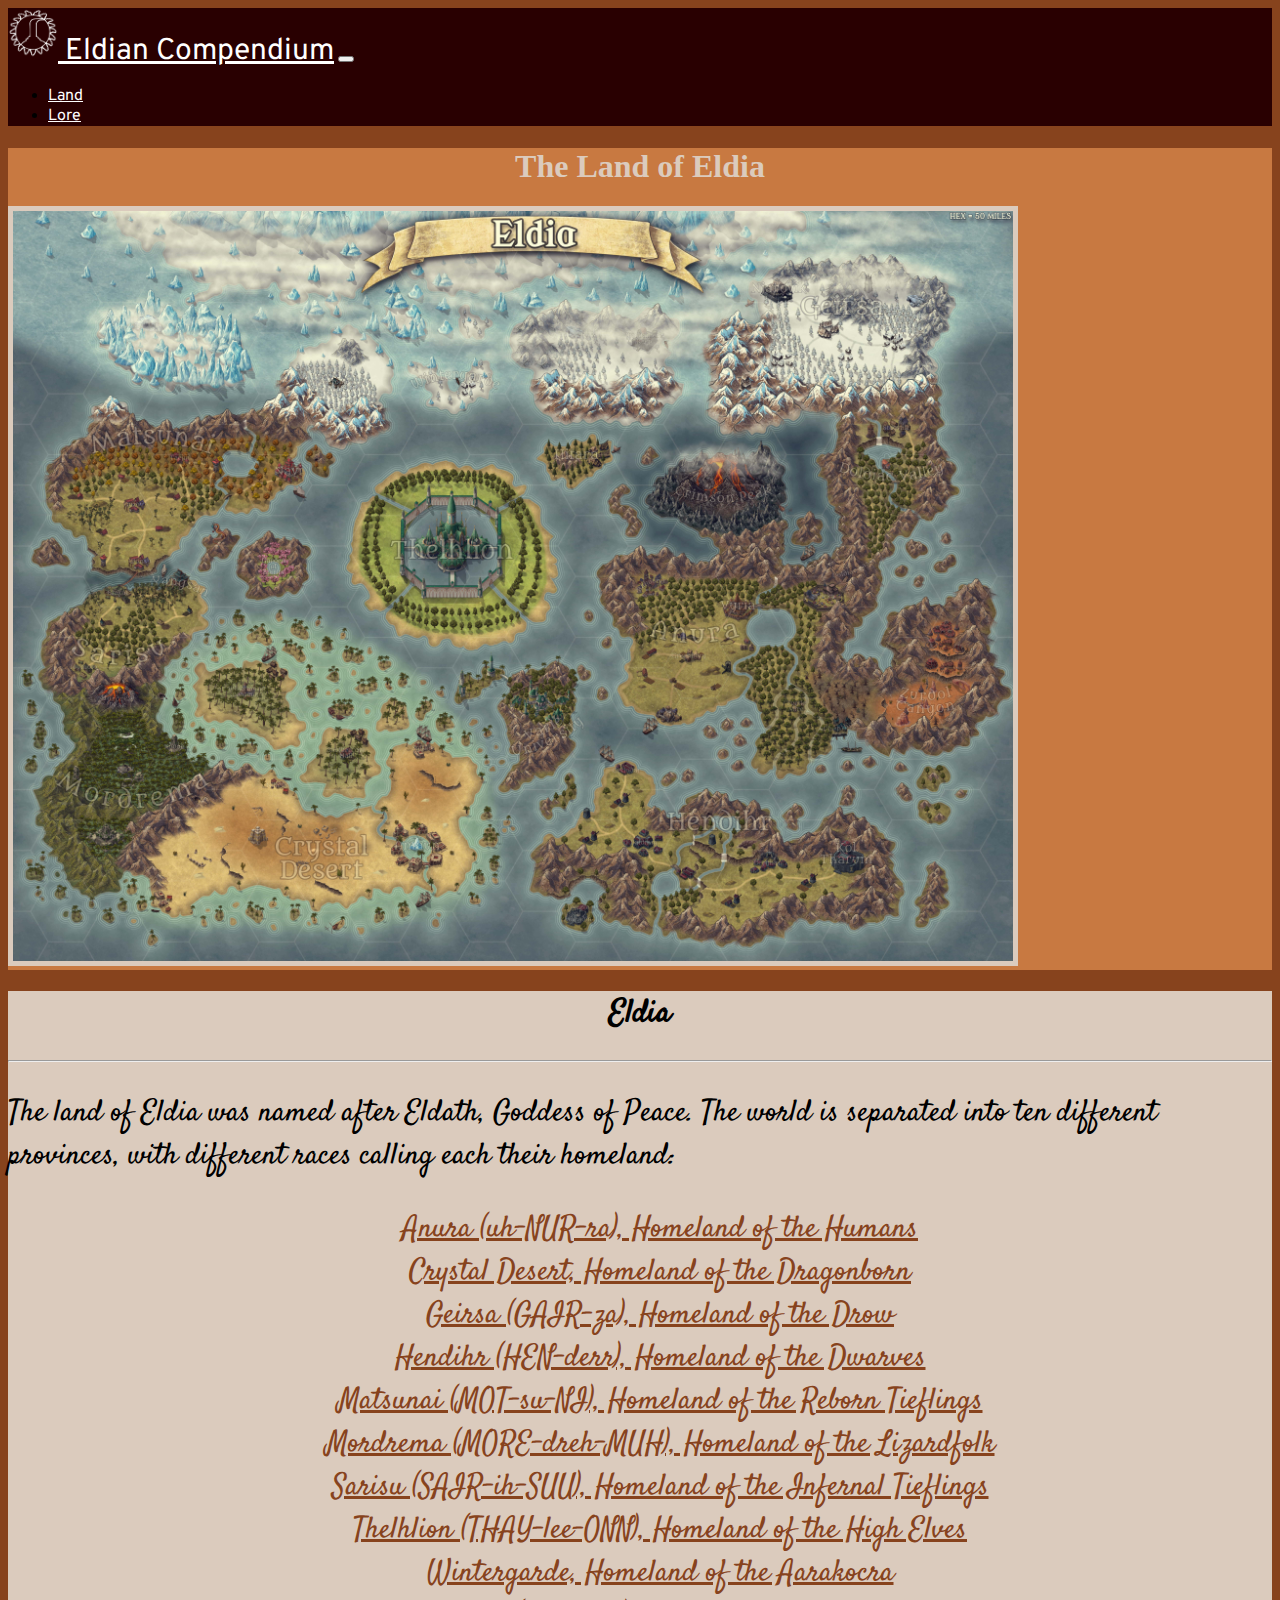
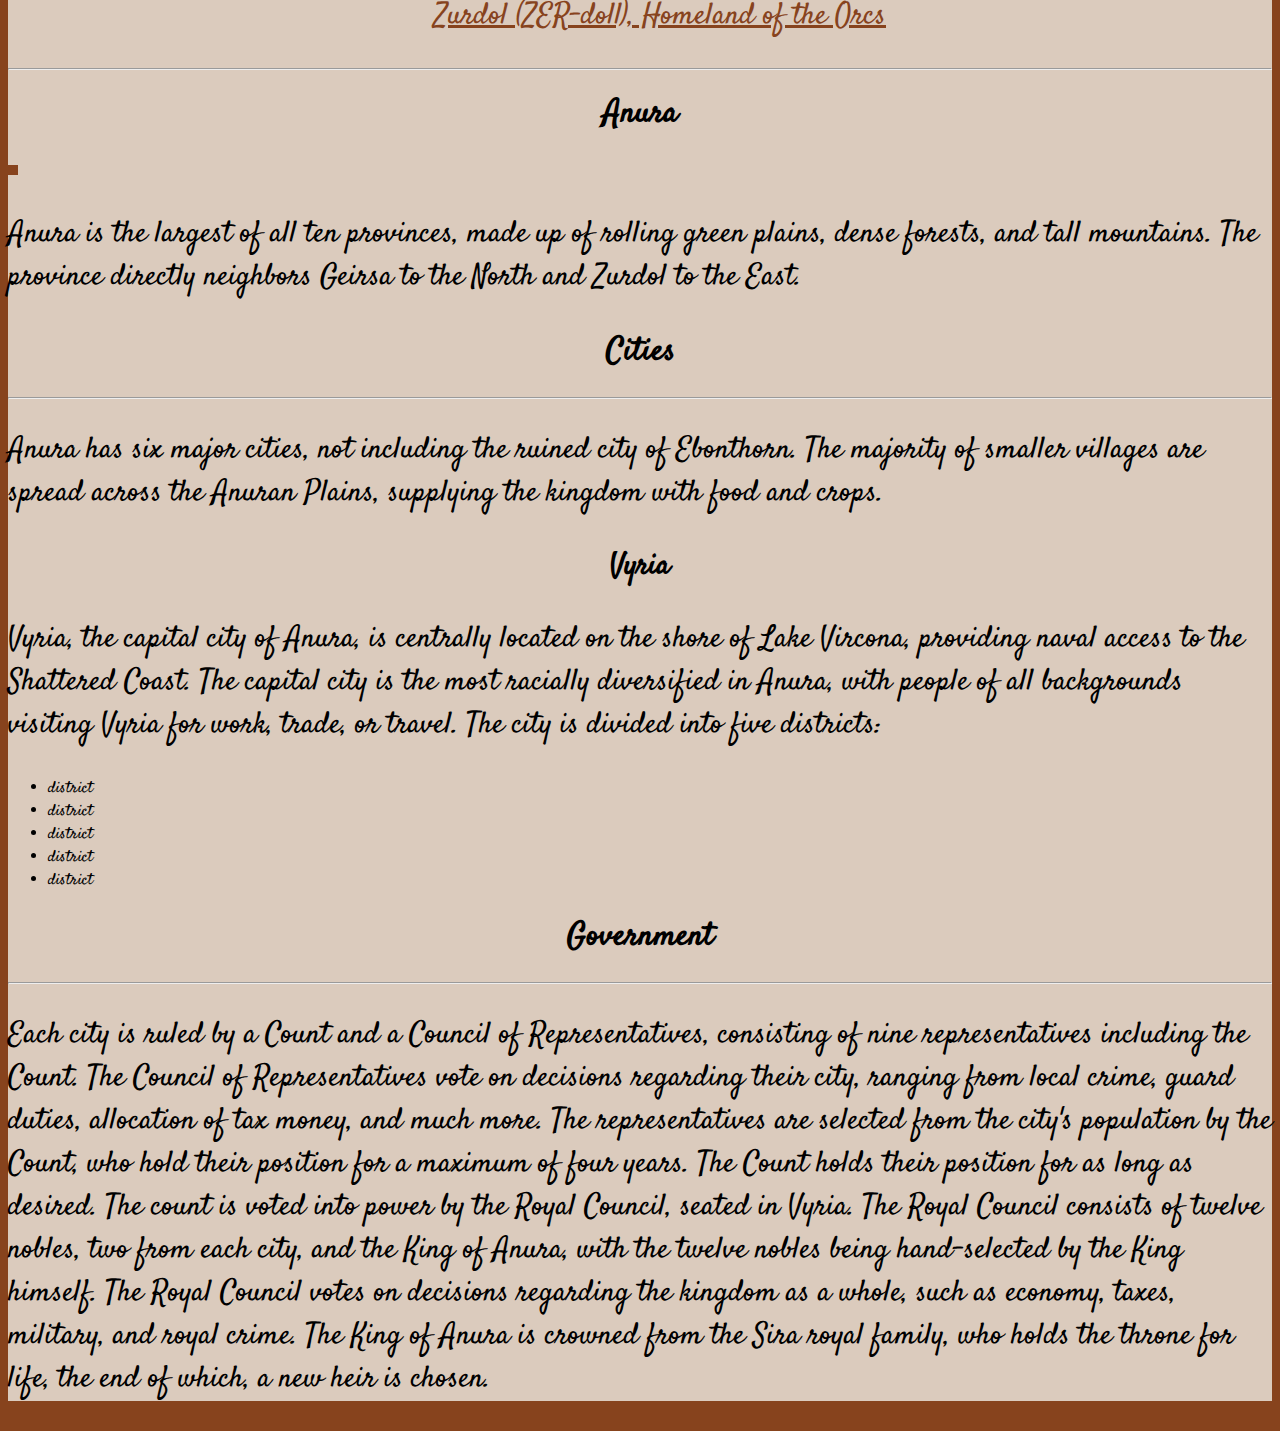
==== land.html @ b901fba5 "Add files via upload" ====
<!DOCTYPE html>
<html lang="en">
<head>
    <meta charset="UTF-8">
    <meta name="viewport" content="width=device-width, initial-scale=1.0">
    <!--Favicon-->
    <link rel="icon" type="image/png" href="css/media/eldath.png"/>
    <!--Google Fonts-->
    <link href="https://fonts.googleapis.com/css2?family=Overpass&family=Satisfy&display=swap" rel="stylesheet">
    <!--Bootstrap 4-->
    <link rel="stylesheet" href="https://cdn.jsdelivr.net/npm/bootstrap@4.5.3/dist/css/bootstrap.min.css" integrity="sha384-TX8t27EcRE3e/ihU7zmQxVncDAy5uIKz4rEkgIXeMed4M0jlfIDPvg6uqKI2xXr2" crossorigin="anonymous">
    <!--Main Stylesheet-->
    <link rel="stylesheet" href="css/styles.css">
    <title>Eldian Compendium</title>
</head>
<body>
    <!--Navigation-->
    <nav class="navbar navbar-expand-lg navbar-dark bg-dark">
        <a class="navbar-brand" href="index.html"><img class="d-inline-block img-brand" src="css/media/eldath.png"> Eldian Compendium</a>
        <button class="navbar-toggler" type="button" data-toggle="collapse" data-target="#navbarSupportedContent" aria-controls="navbarSupportedContent" aria-expanded="false" aria-label="Toggle navigation">
          <span class="navbar-toggler-icon"></span>
        </button>
      
        <div class="collapse navbar-collapse" id="navbarSupportedContent">
          <ul class="navbar-nav mr-auto">
            <li class="nav-item">
              <a class="nav-link" href="#">Land</a>
            </li>
            <li class="nav-item">
                <a class="nav-link" href="#">Lore</a>
              </li>
          </ul>
        </div>
      </nav>
      <!--Content-->
      <div class="jumbotron jumbotron-fluid">
        <div class="container">
          <h1 class="display-4">The Land of Eldia</h1>
          <img class="img-jumbotron mx-auto d-block img-eldia" src="css/media/eldia.jpg" alt=""> 
        </div>
      </div>
      <div class="container-fluid">
        <h1 class="h1-chapter">Eldia</h1>
        <hr>
          <p class="text">The land of Eldia was named after Eldath, Goddess of Peace. The world is separated into ten different provinces, with different races calling 
          each their homeland:
          </p>
        <ul class="list1">
          <a class="a-province" href="#anura"><li class="li-item">Anura (uh-NUR-ra), Homeland of the Humans</li></a>
          <a class="a-province" href="#desert"><li class="li-item">Crystal Desert, Homeland of the Dragonborn</li></a>
          <a class="a-province" href="#geirsa"><li class="li-item">Geirsa (GAIR-za), Homeland of the Drow</li></a>
          <a class="a-province" href="#hendihr"><li class="li-item">Hendihr (HEN-derr), Homeland of the Dwarves</li></a>
          <a class="a-province" href="#matsunai"><li class="li-item">Matsunai (MOT-su-NI), Homeland of the Reborn Tieflings</li></a>
          <a class="a-province" href="#mordrema"><li class="li-item">Mordrema (MORE-dreh-MUH), Homeland of the Lizardfolk</li></a>
          <a class="a-province" href="#sarisu"><li class="li-item">Sarisu (SAIR-ih-SUU), Homeland of the Infernal Tieflings</li></a>
          <a class="a-province" href="#thelhlion"><li class="li-item">Thelhlion (THAY-lee-ONN), Homeland of the High Elves</li></a>
          <a class="a-province" href="#wintergarde"><li class="li-item">Wintergarde, Homeland of the Aarakocra</li></a>
          <a class="a-province" href="#zurdol"><li class="li-item">Zurdol (ZER-doll), Homeland of the Orcs</li></a>
        </ul>
        <hr>

        <!--Anura-->
        <h1 class="h1-chapter" id="anura">Anura</h1>
        <img class="mx-auto d-block map" src="css/media/anura.jpg" alt="">
          <p class="text">Anura is the largest of all ten provinces, made up of rolling green plains, dense forests, and tall mountains. The province directly 
          neighbors Geirsa to the North and Zurdol to the East.
          </p>
        <!--Anura Cities-->
        <h1 class="h1-chapter">Cities</h1>
        <hr>
          <p class="text">Anura has six major cities, not including the ruined city of Ebonthorn. The majority of smaller villages are spread across the Anuran Plains, 
          supplying the kingdom with food and crops.
          </p>
        <h2 class="h2-chapter">Vyria</h2>
          <p class="text">Vyria, the capital city of Anura, is centrally located on the shore of Lake Vircona, providing naval access to the Shattered Coast. The capital 
          city is the most racially diversified in Anura, with people of all backgrounds visiting Vyria for work, trade, or travel. The city is divided into five districts:
          </p>
          <ul class="list2">
            <li>district</li>
            <li>district</li>
            <li>district</li>
            <li>district</li>
            <li>district</li>
          </ul>
        <!--Anura Government-->
        <h1 class="h1-chapter">Government</h1>
        <hr>
          <p class="text">Each city is ruled by a Count and a Council of Representatives, consisting of nine representatives including the Count. The Council of Representatives vote on 
            decisions regarding their city, ranging from local crime, guard duties, allocation of tax money, and much more. The representatives are selected from the city's 
            population by the Count, who hold their position for a maximum of four years. The Count holds their position for as long as desired. The count is voted into power by 
            the Royal Council, seated in Vyria. The Royal Council consists of twelve nobles, two from each city, and the King of Anura, with the twelve nobles being hand-selected by 
            the King himself. The Royal Council votes on decisions regarding the kingdom as a whole, such as economy, taxes, military, and royal crime. The King of Anura is crowned 
            from the Sira royal family, who holds the throne for life, the end of which, a new heir is chosen.
          </p>
      </div>
    <!--jQuery-->
    <script src="https://code.jquery.com/jquery-3.5.1.slim.min.js" integrity="sha384-DfXdz2htPH0lsSSs5nCTpuj/zy4C+OGpamoFVy38MVBnE+IbbVYUew+OrCXaRkfj" crossorigin="anonymous"></script>
    <!--Bootstrap.js-->
    <script src="https://cdn.jsdelivr.net/npm/bootstrap@4.5.3/dist/js/bootstrap.bundle.min.js" integrity="sha384-ho+j7jyWK8fNQe+A12Hb8AhRq26LrZ/JpcUGGOn+Y7RsweNrtN/tE3MoK7ZeZDyx" crossorigin="anonymous"></script>
</body>
</html>
---- css/styles.css ----
/*Color Palette---
#290001;
#87431d;
#c87941;
#dbcbbd;
Font Families---
font-family: 'Overpass', sans-serif;
font-family: 'Satisfy', cursive;
*/
body {
    background-color: #87431d;
}
/*Navigation*/
.img-brand {
    width: 50px;
}
.bg-dark {
    background-color: #290001!important;
}
.navbar-dark .navbar-brand {
    color: white;
    font-family: 'Overpass', sans-serif;
    font-size: 30px;
}
.navbar-dark .navbar-brand:hover {
    color: #dbcbbd;
}
a.nav-link {
    color: white!important;
    font-family: 'Overpass', sans-serif;
}
a.nav-link:hover {
    color: #dbcbbd!important;
}
/*Jumbotron*/
div.jumbotron.jumbotron-fluid {
    background-color: #c87941;
}
.img-jumbotron {
    width: 100px;
}
h1.display-4 {
    text-align: center;
    color: #dbcbbd;
    font-weight: bold;
}
p.lead {
    text-align: center;
    color: #dbcbbd;
    font-weight: bold;
}
/*Preface*/
.container-fluid {
    background-color: #dbcbbd;
    font-family: 'Satisfy', cursive;
}
h1.h1-chapter {
    text-align: center;
}
h2.h2-chapter {
    text-align: center;
    font-size: 30px;
}
p.preface {
    font-size: 20px;
    text-align: justify;
}
/*Land*/
img.img-jumbotron.mx-auto.d-block.img-eldia {
    width: 1000px;
    border: 5px solid #dbcbbd;
}
img.mx-auto.d-block.map {
    width: 1000px;
    border: 5px solid #87431d;
}
p.text {
    font-size: 30px;
}
.list1 {
    text-align: center;
    list-style: none;
    font-size: 30px;
}
.a-province {
    color: #87431d;
}
.a-province:hover {
    color: #c87941;
}
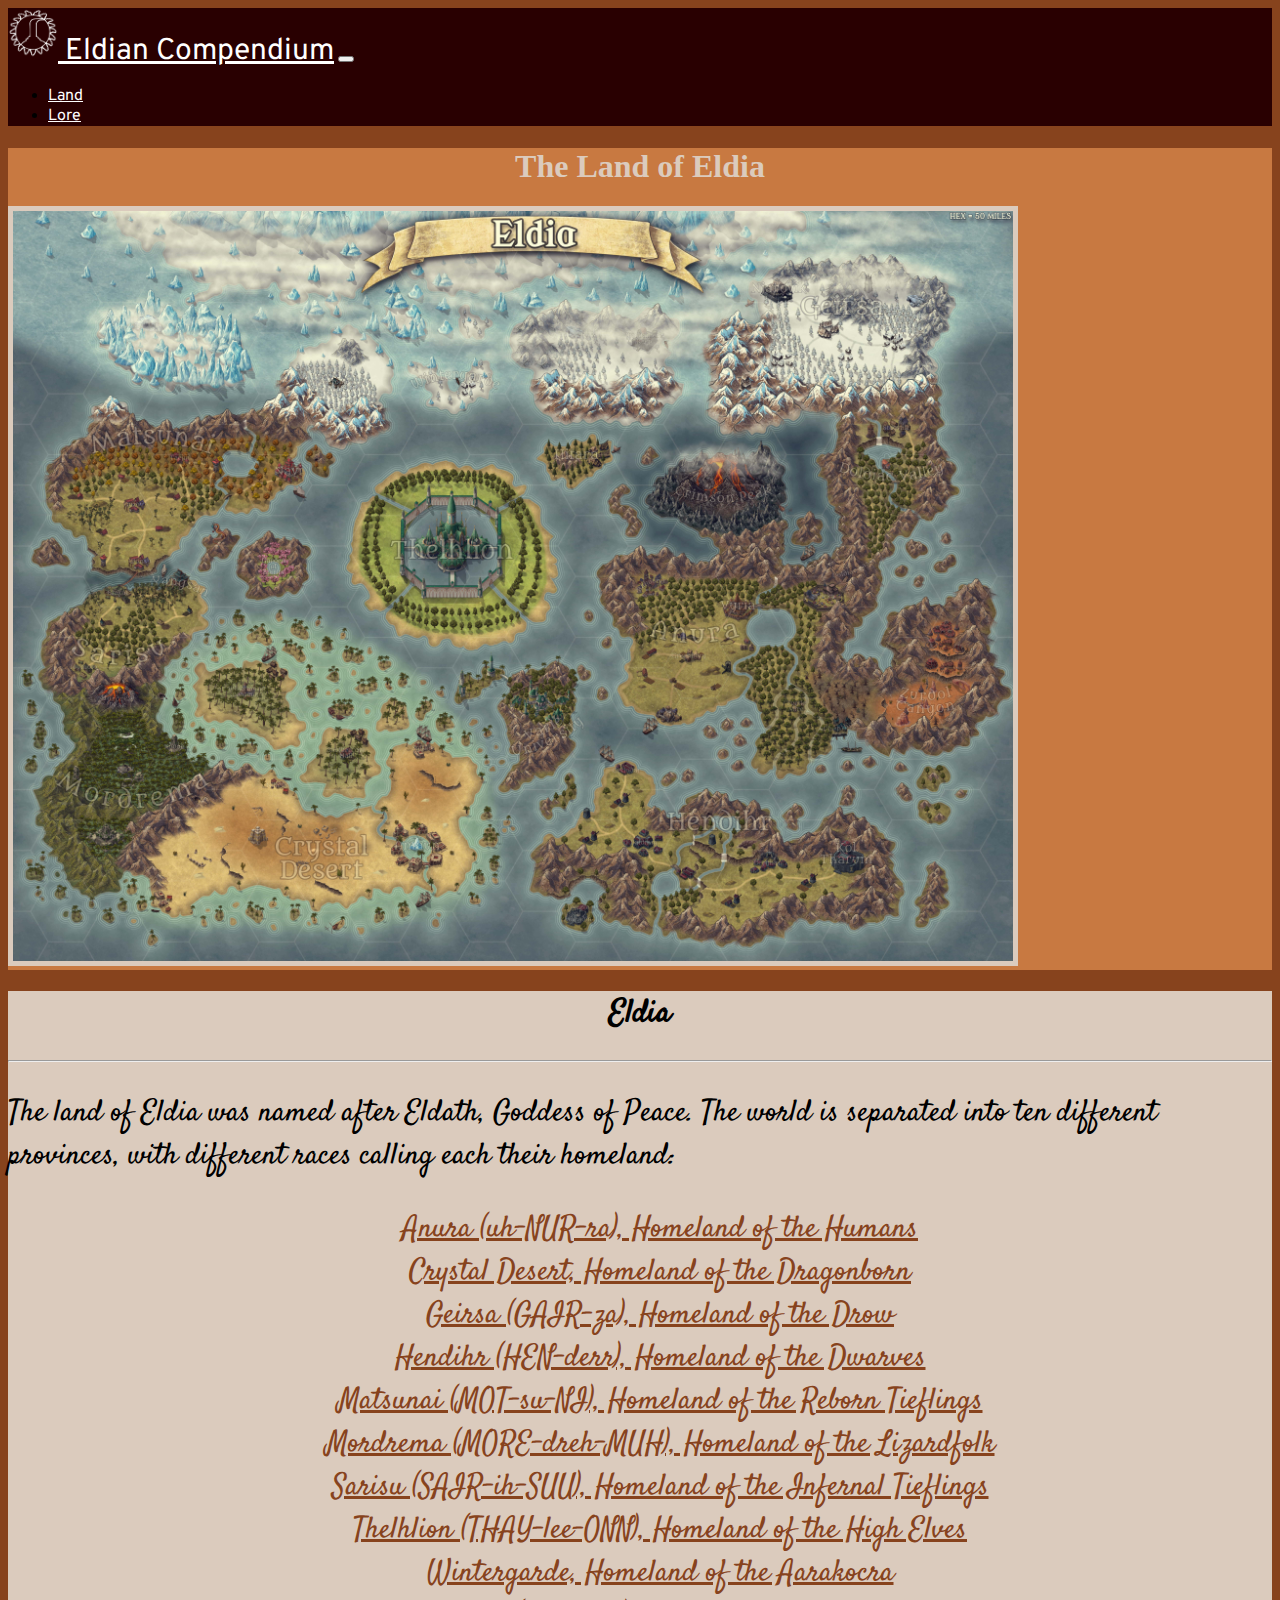
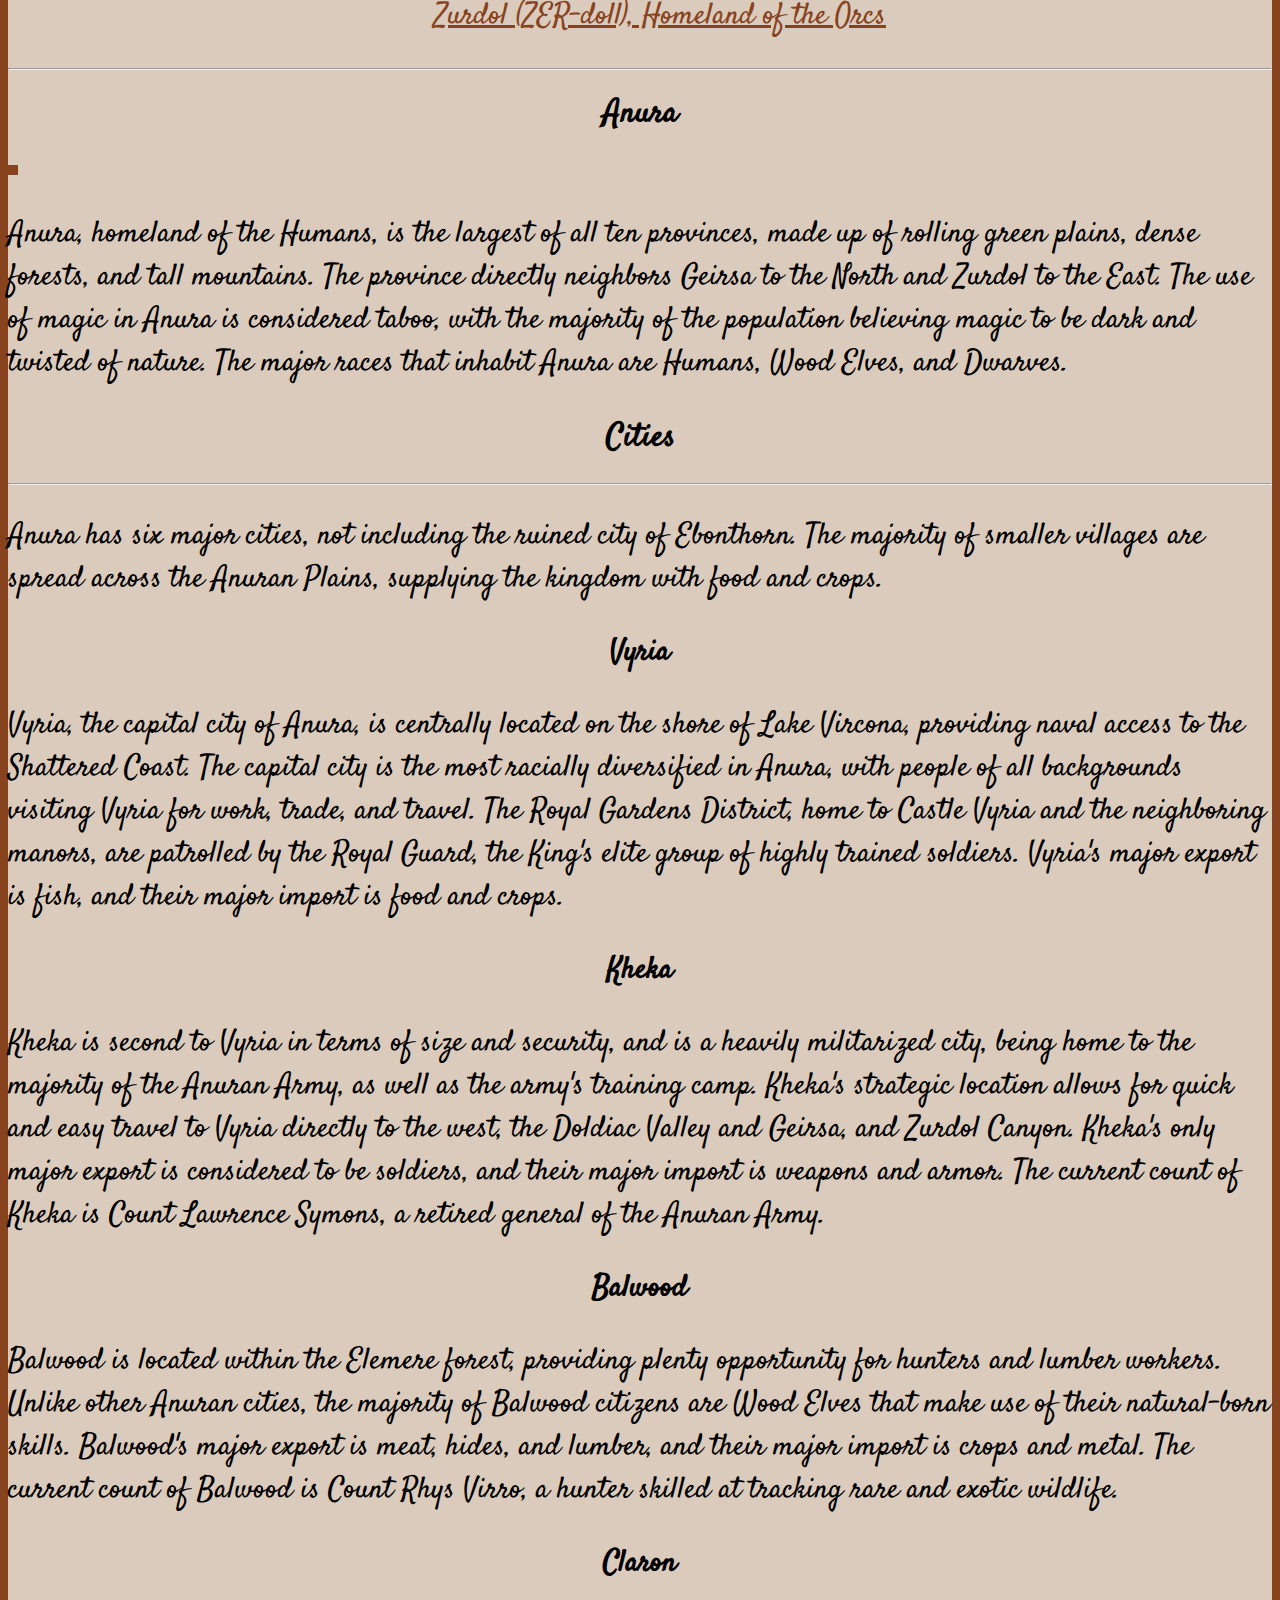
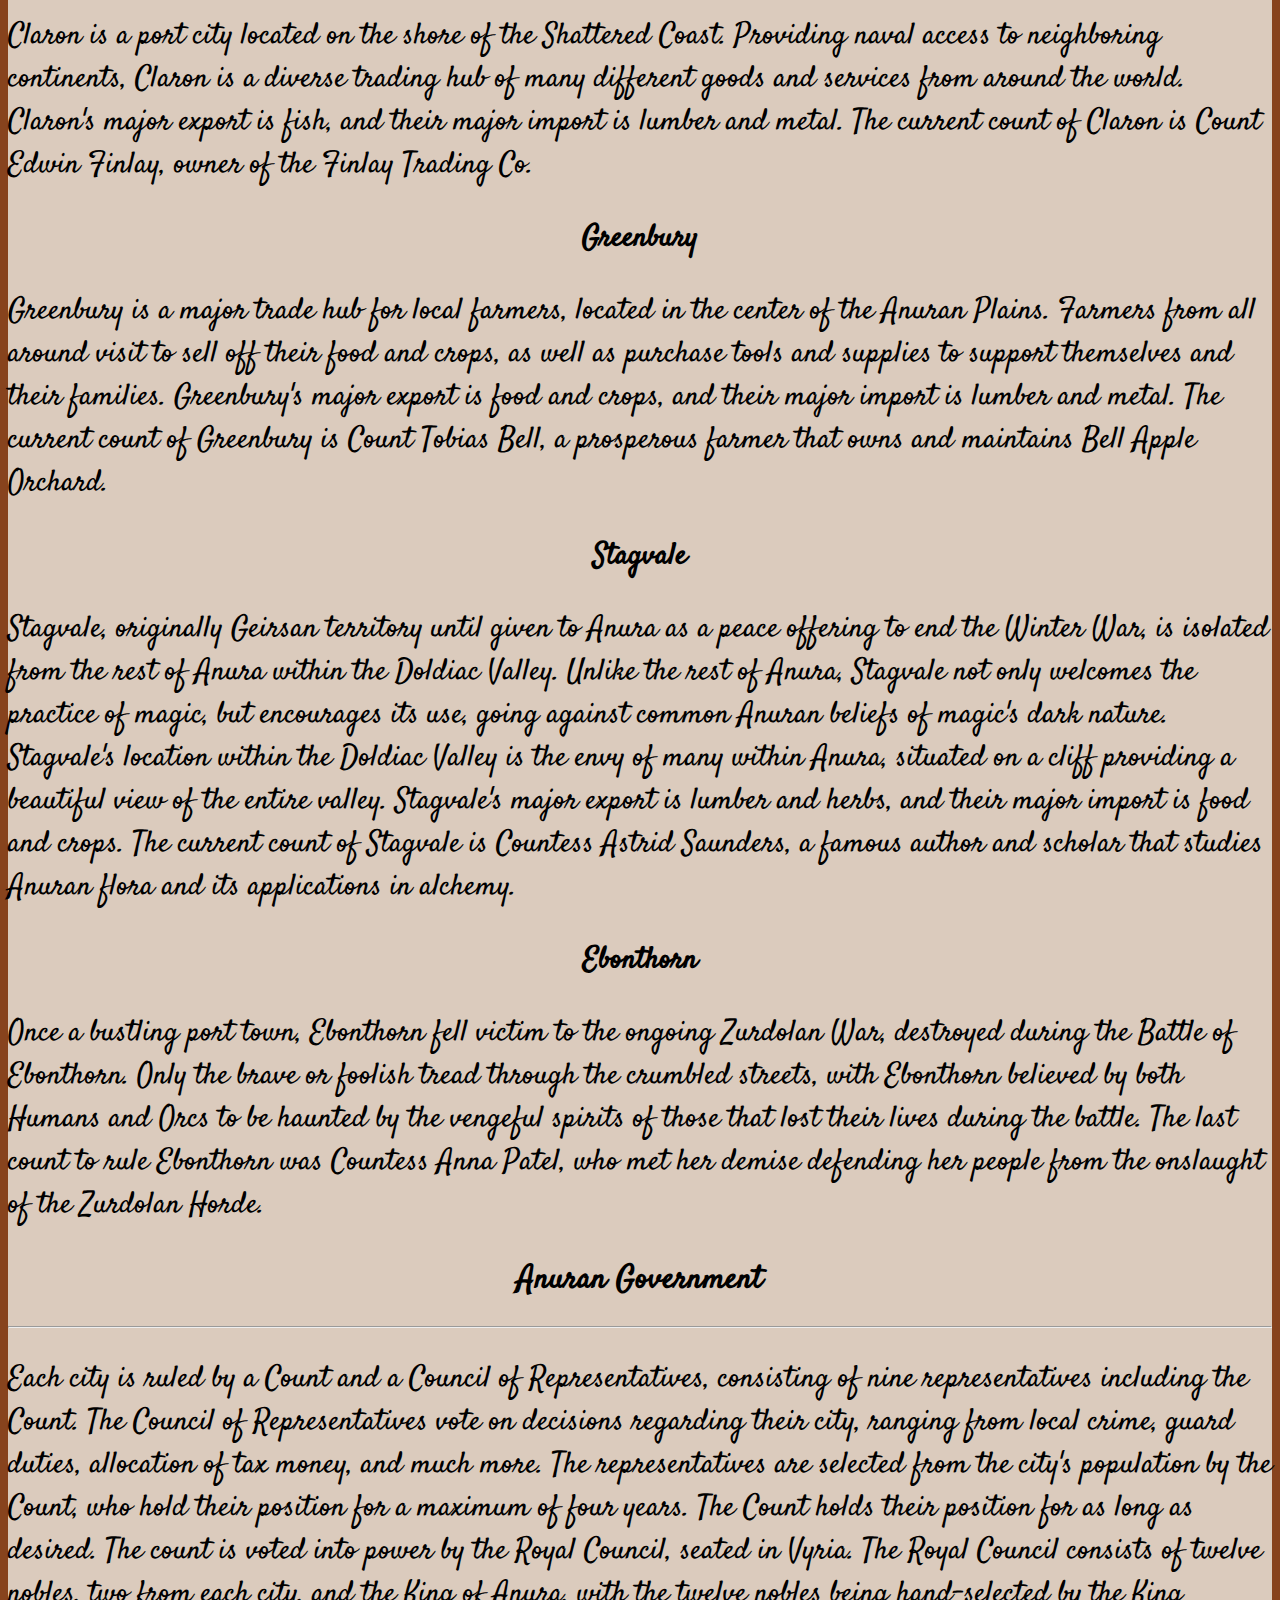
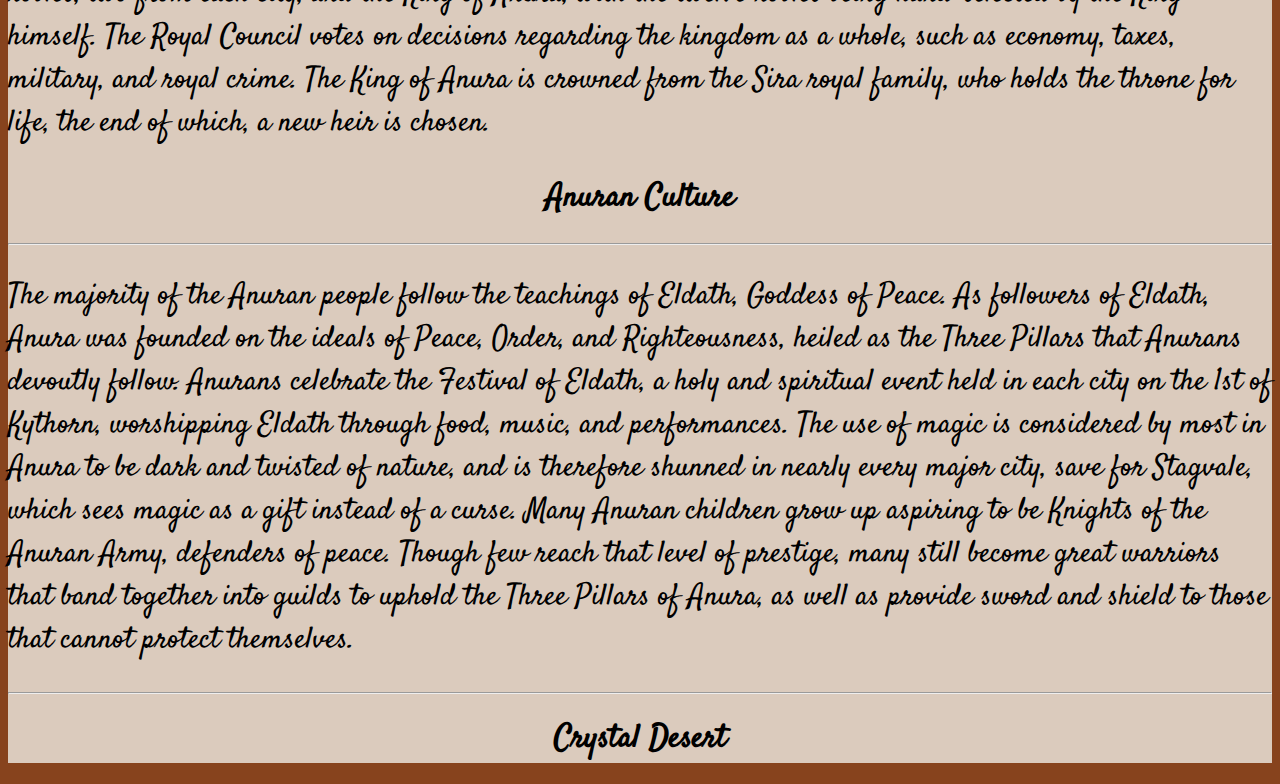
==== commit bee8f31f: "Add files via upload" ====
--- a/land.html
+++ b/land.html
@@ -59,11 +59,12 @@
         </ul>
         <hr>
 
-        <!--Anura-->
+        <!--Anura-------------------------------------------------------------------------------------------------------------------------------------------------------------------------->
         <h1 class="h1-chapter" id="anura">Anura</h1>
         <img class="mx-auto d-block map" src="css/media/anura.jpg" alt="">
-          <p class="text">Anura is the largest of all ten provinces, made up of rolling green plains, dense forests, and tall mountains. The province directly 
-          neighbors Geirsa to the North and Zurdol to the East.
+          <p class="text">Anura, homeland of the Humans, is the largest of all ten provinces, made up of rolling green plains, dense forests, and tall mountains. The province directly 
+          neighbors Geirsa to the North and Zurdol to the East. The use of magic in Anura is considered taboo, with the majority of the population 
+          believing magic to be dark and twisted of nature. The major races that inhabit Anura are Humans, Wood Elves, and Dwarves.
           </p>
         <!--Anura Cities-->
         <h1 class="h1-chapter">Cities</h1>
@@ -71,19 +72,52 @@
           <p class="text">Anura has six major cities, not including the ruined city of Ebonthorn. The majority of smaller villages are spread across the Anuran Plains, 
           supplying the kingdom with food and crops.
           </p>
+          <!--Vyria-->
         <h2 class="h2-chapter">Vyria</h2>
           <p class="text">Vyria, the capital city of Anura, is centrally located on the shore of Lake Vircona, providing naval access to the Shattered Coast. The capital 
-          city is the most racially diversified in Anura, with people of all backgrounds visiting Vyria for work, trade, or travel. The city is divided into five districts:
+          city is the most racially diversified in Anura, with people of all backgrounds visiting Vyria for work, trade, and travel. The Royal Gardens District, 
+          home to Castle Vyria and the neighboring manors, are patrolled by the Royal Guard, the King's elite group of highly trained soldiers. Vyria's major export is fish, and their 
+          major import is food and crops.
           </p>
-          <ul class="list2">
-            <li>district</li>
-            <li>district</li>
-            <li>district</li>
-            <li>district</li>
-            <li>district</li>
-          </ul>
+          <!--Kheka-->
+          <h2 class="h2-chapter">Kheka</h2>
+            <p class="text">Kheka is second to Vyria in terms of size and security, and is a heavily militarized city, being home to the majority of the 
+              Anuran Army, as well as the army's training camp. Kheka's strategic location allows for quick and easy travel to Vyria directly to the west, the Doldiac Valley and Geirsa, and 
+              Zurdol Canyon. Kheka's only major export is considered to be soldiers, and their major import is weapons and armor. The current count of Kheka is Count Lawrence Symons, a retired general 
+              of the Anuran Army.
+            </p>
+          <!--Balwood-->
+          <h2 class="h2-chapter">Balwood</h2>
+            <p class="text">Balwood is located within the Elemere forest, providing plenty opportunity for hunters and lumber workers. Unlike other Anuran 
+              cities, the majority of Balwood citizens are Wood Elves that make use of their natural-born skills. Balwood's major export is meat, hides, and lumber, 
+              and their major import is crops and metal. The current count of Balwood is Count Rhys Virro, a hunter skilled at tracking rare and exotic wildlife.
+            </p>
+          <!--Claron-->
+          <h2 class="h2-chapter">Claron</h2>
+            <p class="text">Claron is a port city located on the shore of the Shattered Coast. Providing naval access to neighboring continents, Claron is a diverse 
+              trading hub of many different goods and services from around the world. Claron's major export is fish, and their major import is lumber and metal. The current count of Claron is Count Edwin Finlay, owner of the Finlay Trading Co.
+            </p>
+          <!--Greenbury-->
+          <h2 class="h2-chapter">Greenbury</h2>
+            <p class="text">Greenbury is a major trade hub for local farmers, located in the center of the Anuran Plains. Farmers from all around visit to sell off their food and crops, as 
+              well as purchase tools and supplies to support themselves and their families. Greenbury's major export is food and crops, and their major import is lumber and metal. The 
+              current count of Greenbury is Count Tobias Bell, a prosperous farmer that owns and maintains Bell Apple Orchard.
+            </p>
+          <!--Stagvale-->
+          <h2 class="h2-chapter">Stagvale</h2>
+            <p class="text">Stagvale, originally Geirsan territory until given to Anura as a peace offering to end the Winter War, is isolated from the rest of Anura within the Doldiac Valley. 
+              Unlike the rest of Anura, Stagvale not only welcomes the practice of magic, but encourages its use, going against common Anuran beliefs of magic's dark nature. Stagvale's location 
+              within the Doldiac Valley is the envy of many within Anura, situated on a cliff providing a beautiful view of the entire valley. Stagvale's major export is lumber and herbs, and 
+              their major import is food and crops. The current count of Stagvale is Countess Astrid Saunders, a famous author and scholar that studies Anuran flora and its applications in alchemy.
+            </p>
+          <!--Ebonthorn-->
+          <h2 class="h2-chapter">Ebonthorn</h2>
+            <p class="text">Once a bustling port town, Ebonthorn fell victim to the ongoing Zurdolan War, destroyed during the Battle of Ebonthorn. Only the brave or foolish tread through the 
+              crumbled streets, with Ebonthorn believed by both Humans and Orcs to be haunted by the vengeful spirits of those that lost their lives during the battle. The last count to rule 
+              Ebonthorn was Countess Anna Patel, who met her demise defending her people from the onslaught of the Zurdolan Horde.
+            </p>
         <!--Anura Government-->
-        <h1 class="h1-chapter">Government</h1>
+        <h1 class="h1-chapter">Anuran Government</h1>
         <hr>
           <p class="text">Each city is ruled by a Count and a Council of Representatives, consisting of nine representatives including the Count. The Council of Representatives vote on 
             decisions regarding their city, ranging from local crime, guard duties, allocation of tax money, and much more. The representatives are selected from the city's 
@@ -92,6 +126,21 @@
             the King himself. The Royal Council votes on decisions regarding the kingdom as a whole, such as economy, taxes, military, and royal crime. The King of Anura is crowned 
             from the Sira royal family, who holds the throne for life, the end of which, a new heir is chosen.
           </p>
+        <!--Anura Culture-->
+        <h1 class="h1-chapter">Anuran Culture</h1>
+        <hr>
+          <p class="text">The majority of the Anuran people follow the teachings of Eldath, Goddess of Peace. As followers of Eldath, Anura was founded on the ideals of Peace, Order, and 
+            Righteousness, heiled as the Three Pillars that Anurans devoutly follow. Anurans celebrate the Festival of Eldath, a holy and spiritual event held 
+            in each city on the 1st of Kythorn, worshipping Eldath through food, music, and performances. The use of magic is considered by most in Anura to be dark and twisted of nature, 
+            and is therefore shunned in nearly every major city, save for Stagvale, which sees magic as a gift instead of a curse. Many Anuran children grow up aspiring to be Knights of the
+            Anuran Army, defenders of peace. Though few reach that level of prestige, many still become great warriors that band together into guilds to uphold the Three Pillars of Anura, as well as 
+            provide sword and shield to those that cannot protect themselves.
+          </p>
+
+          <hr>
+
+        <!--Crystal Desert----------------------------------------------------------------------------------------------------------------------------------------------------------------->
+        <h1 class="h1-chapter">Crystal Desert</h1>
       </div>
     <!--jQuery-->
     <script src="https://code.jquery.com/jquery-3.5.1.slim.min.js" integrity="sha384-DfXdz2htPH0lsSSs5nCTpuj/zy4C+OGpamoFVy38MVBnE+IbbVYUew+OrCXaRkfj" crossorigin="anonymous"></script>
--- a/css/styles.css
+++ b/css/styles.css
@@ -9,6 +9,9 @@
 */
 body {
     background-color: #87431d;
+}
+.bold {
+    font-weight: bold;
 }
 /*Navigation*/
 .img-brand {
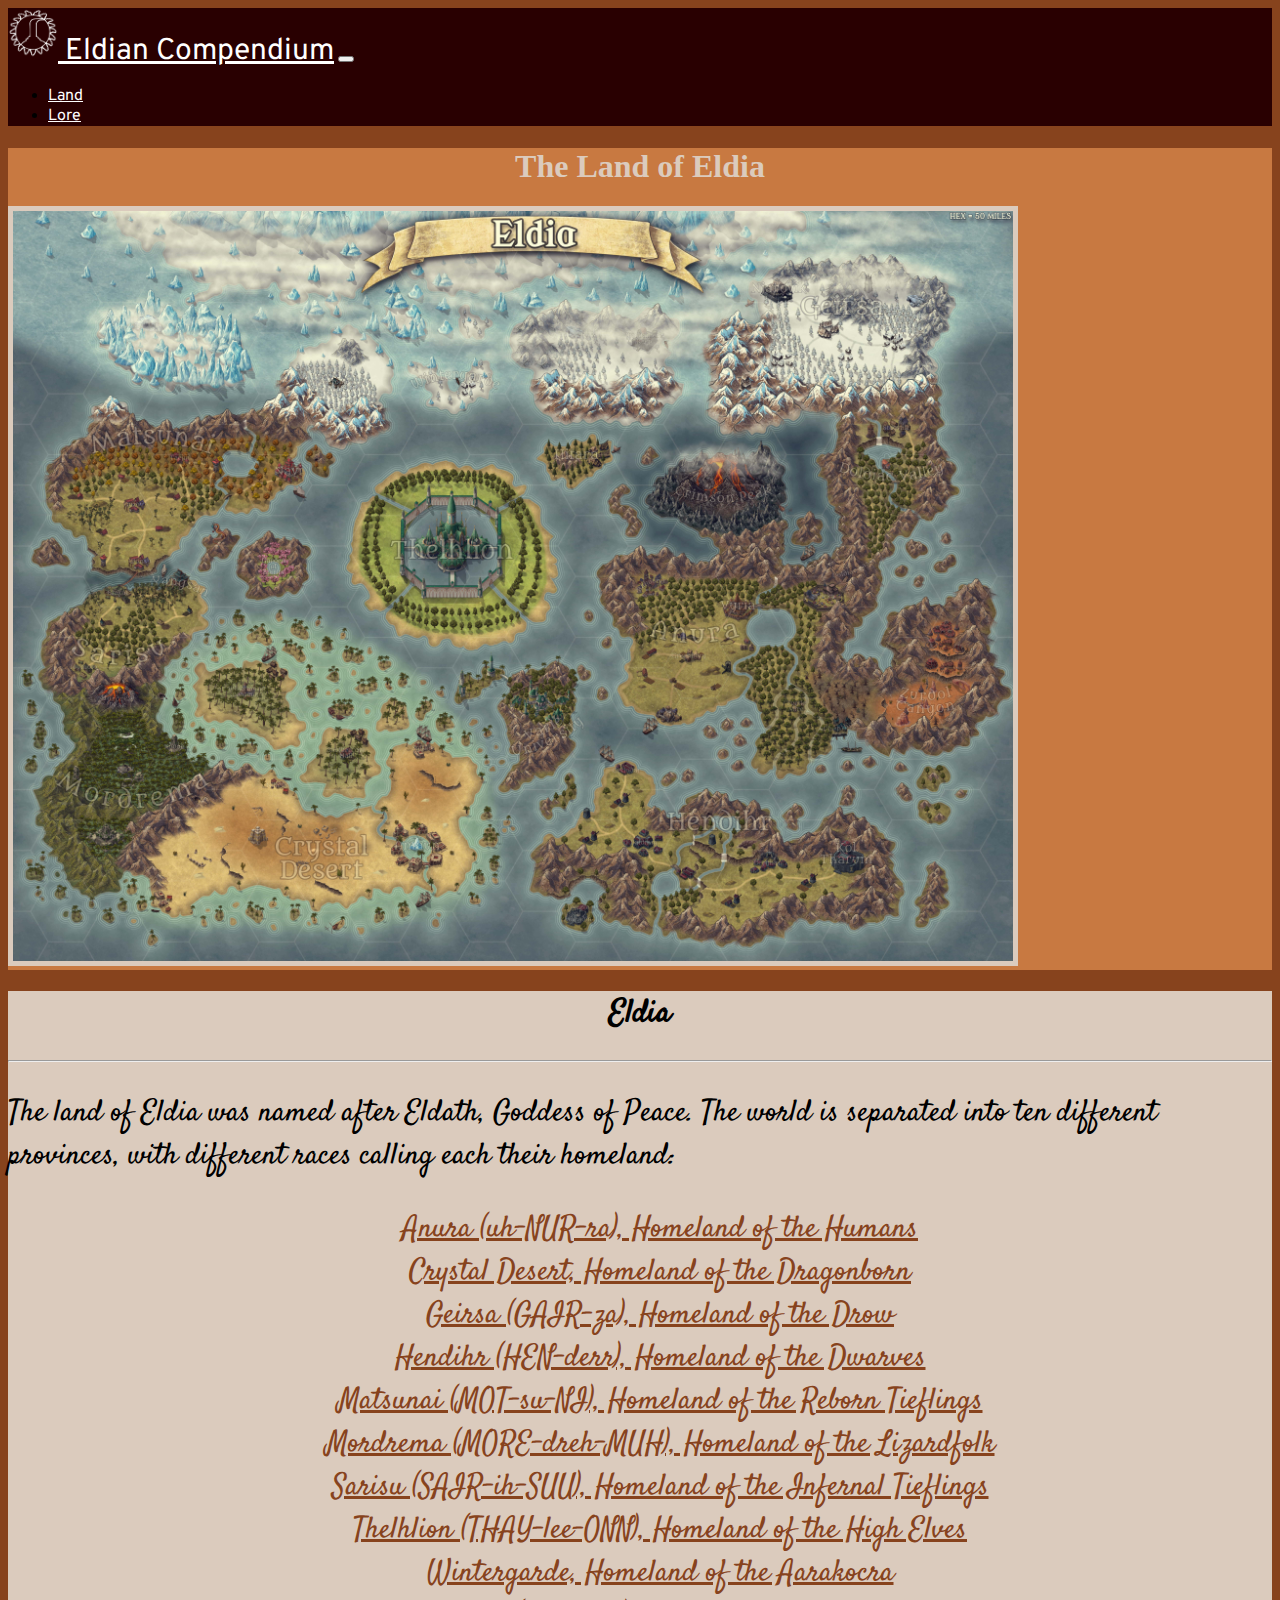
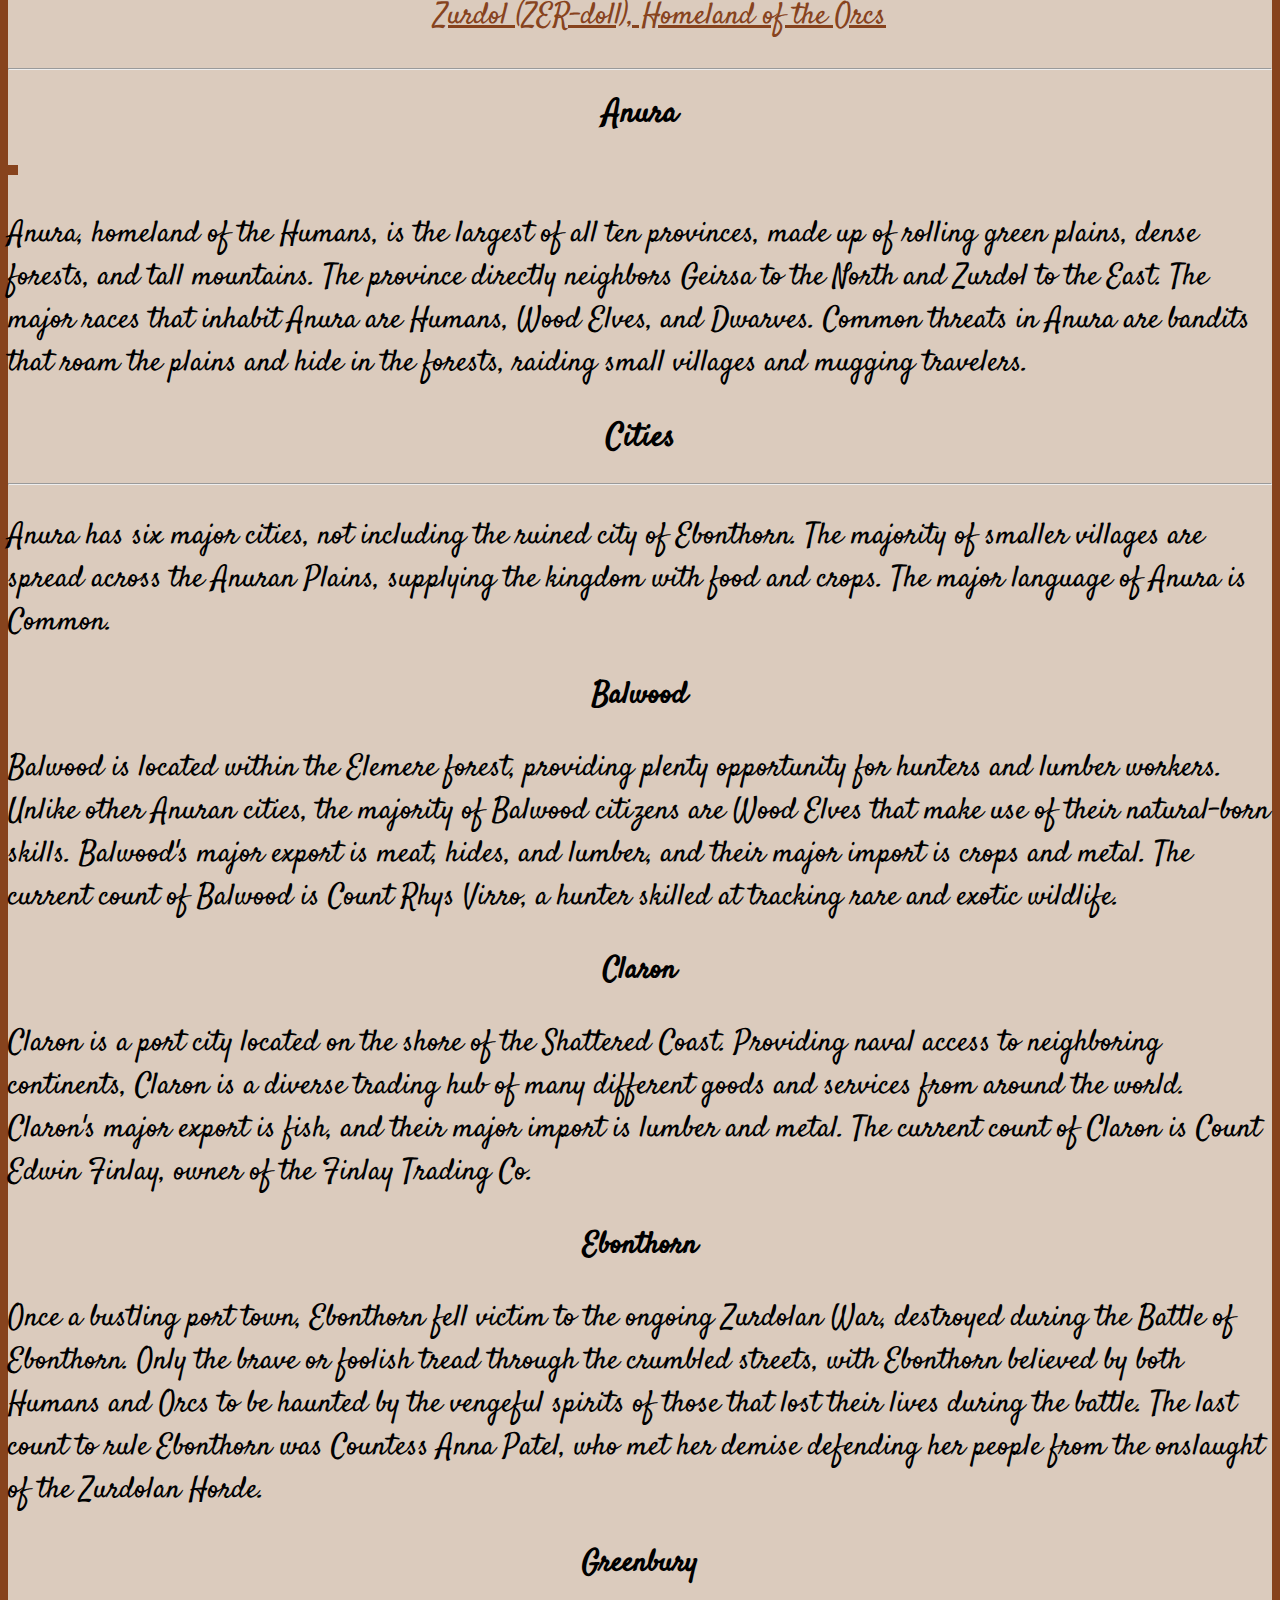
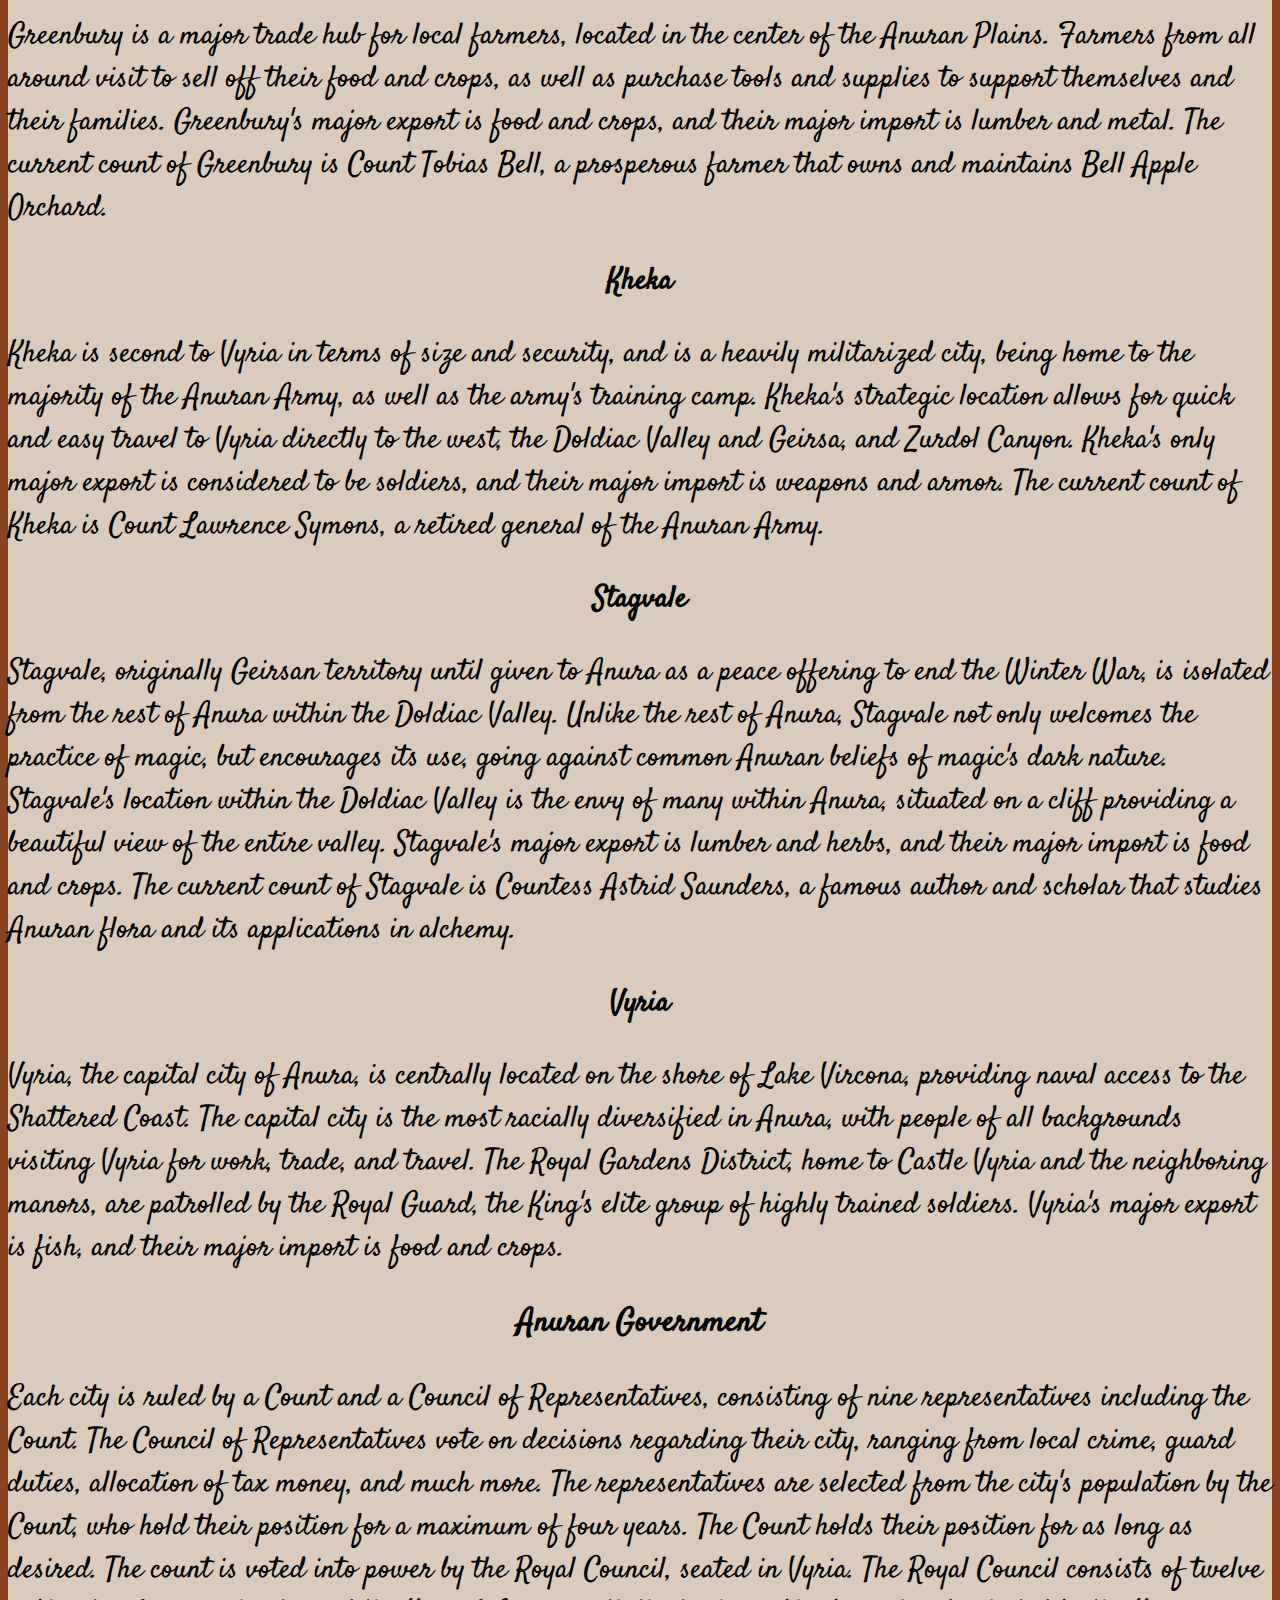
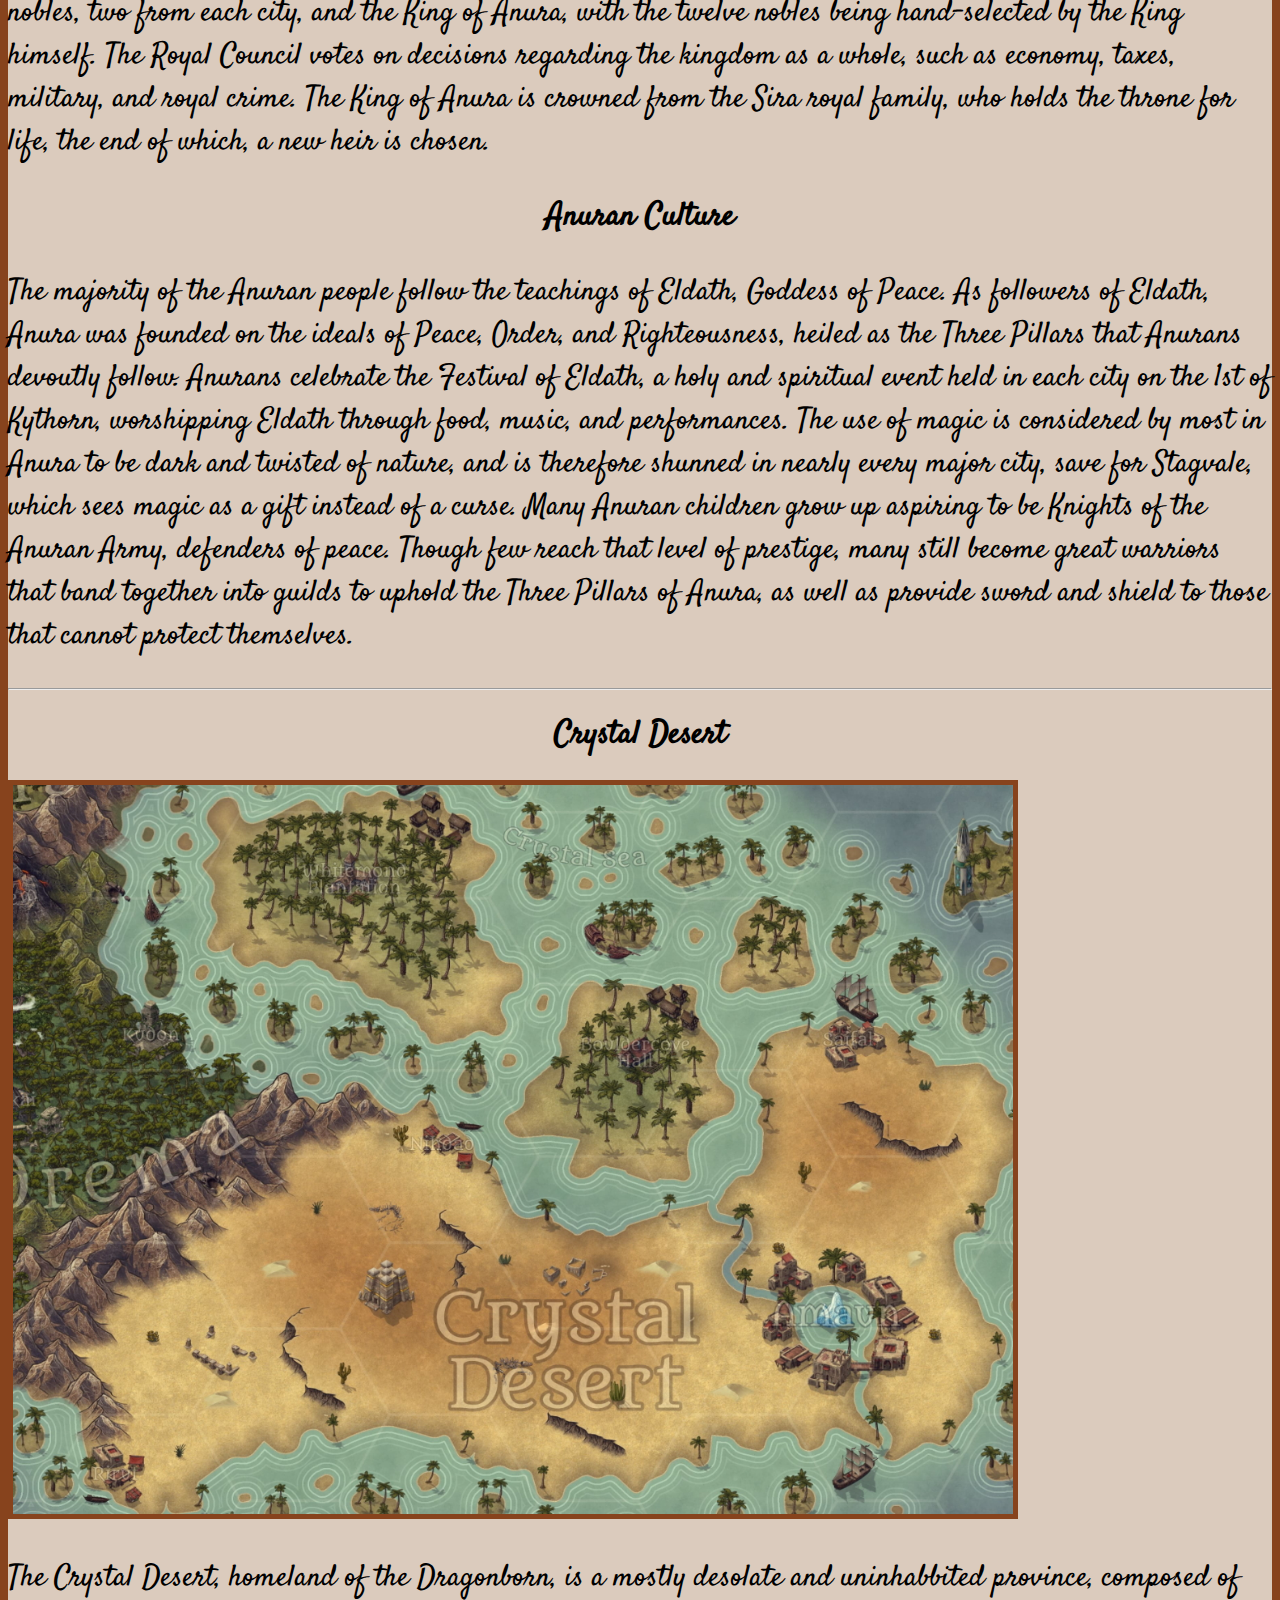
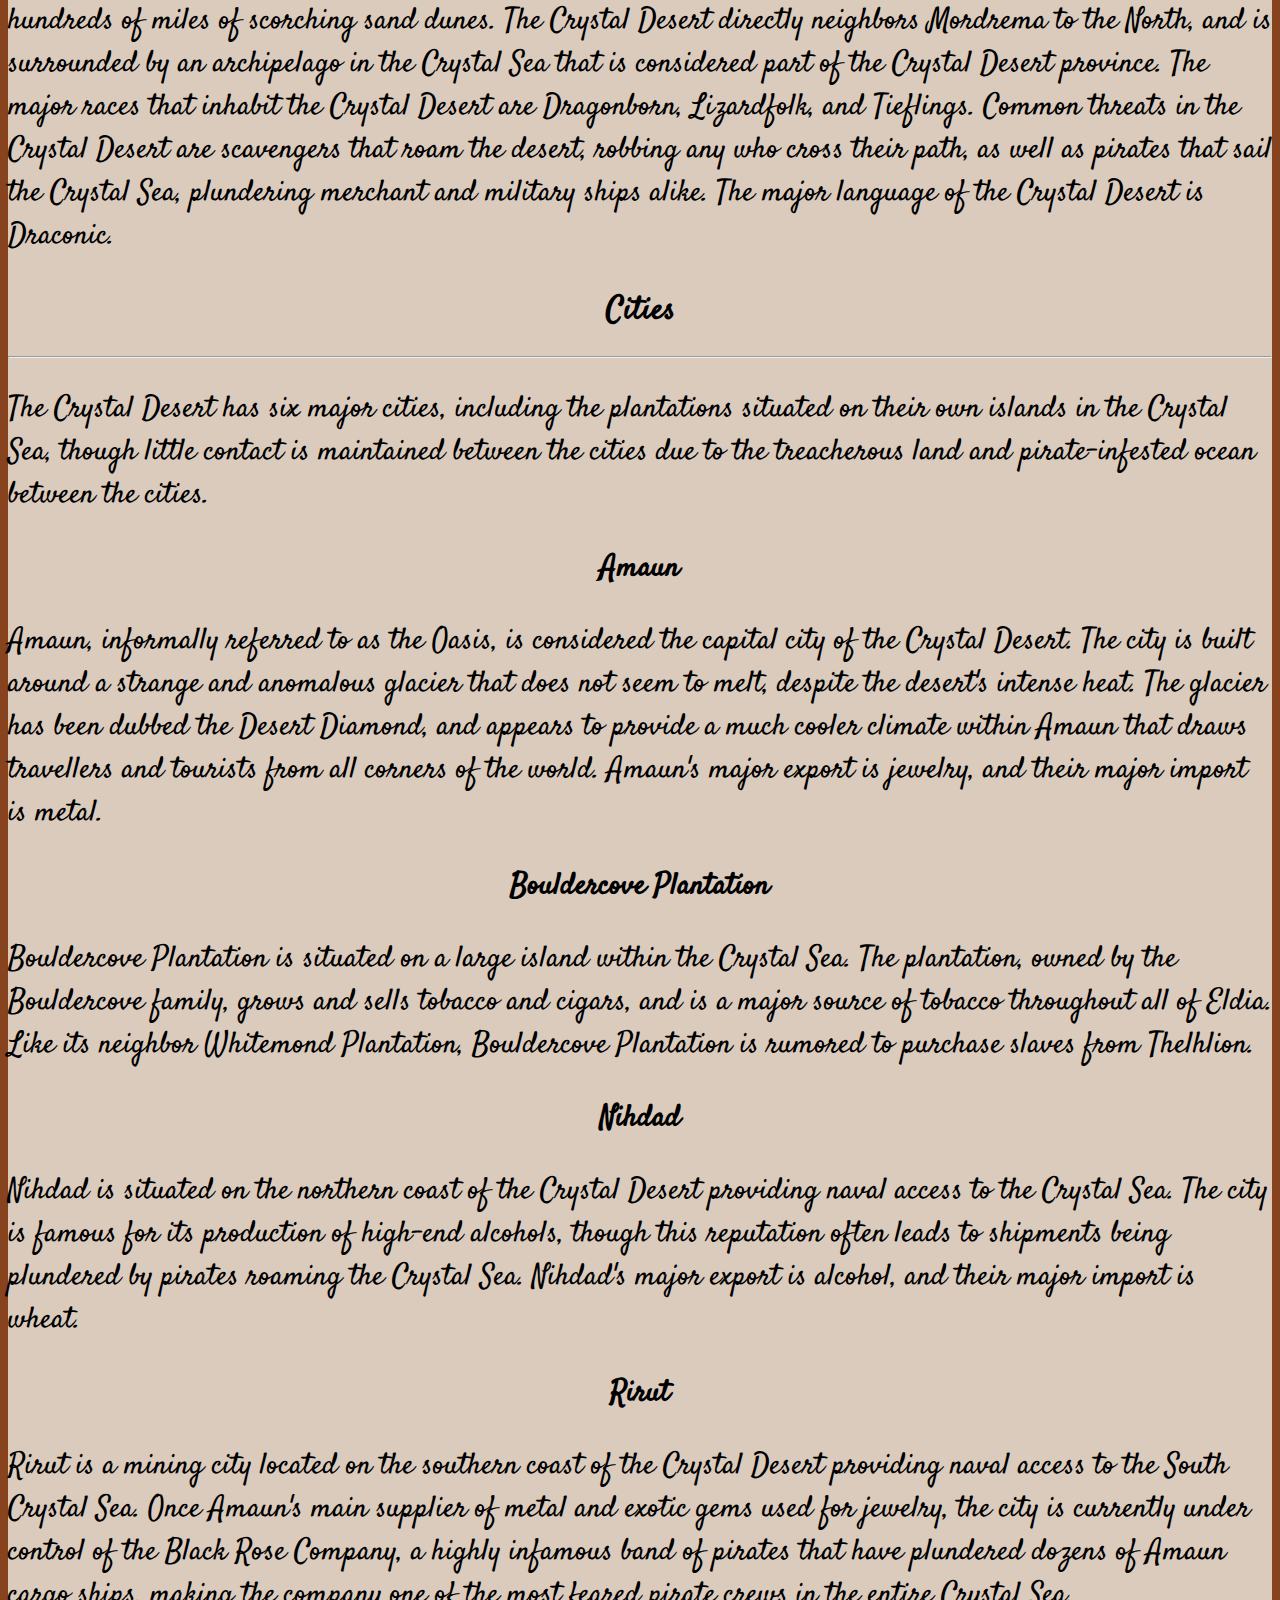
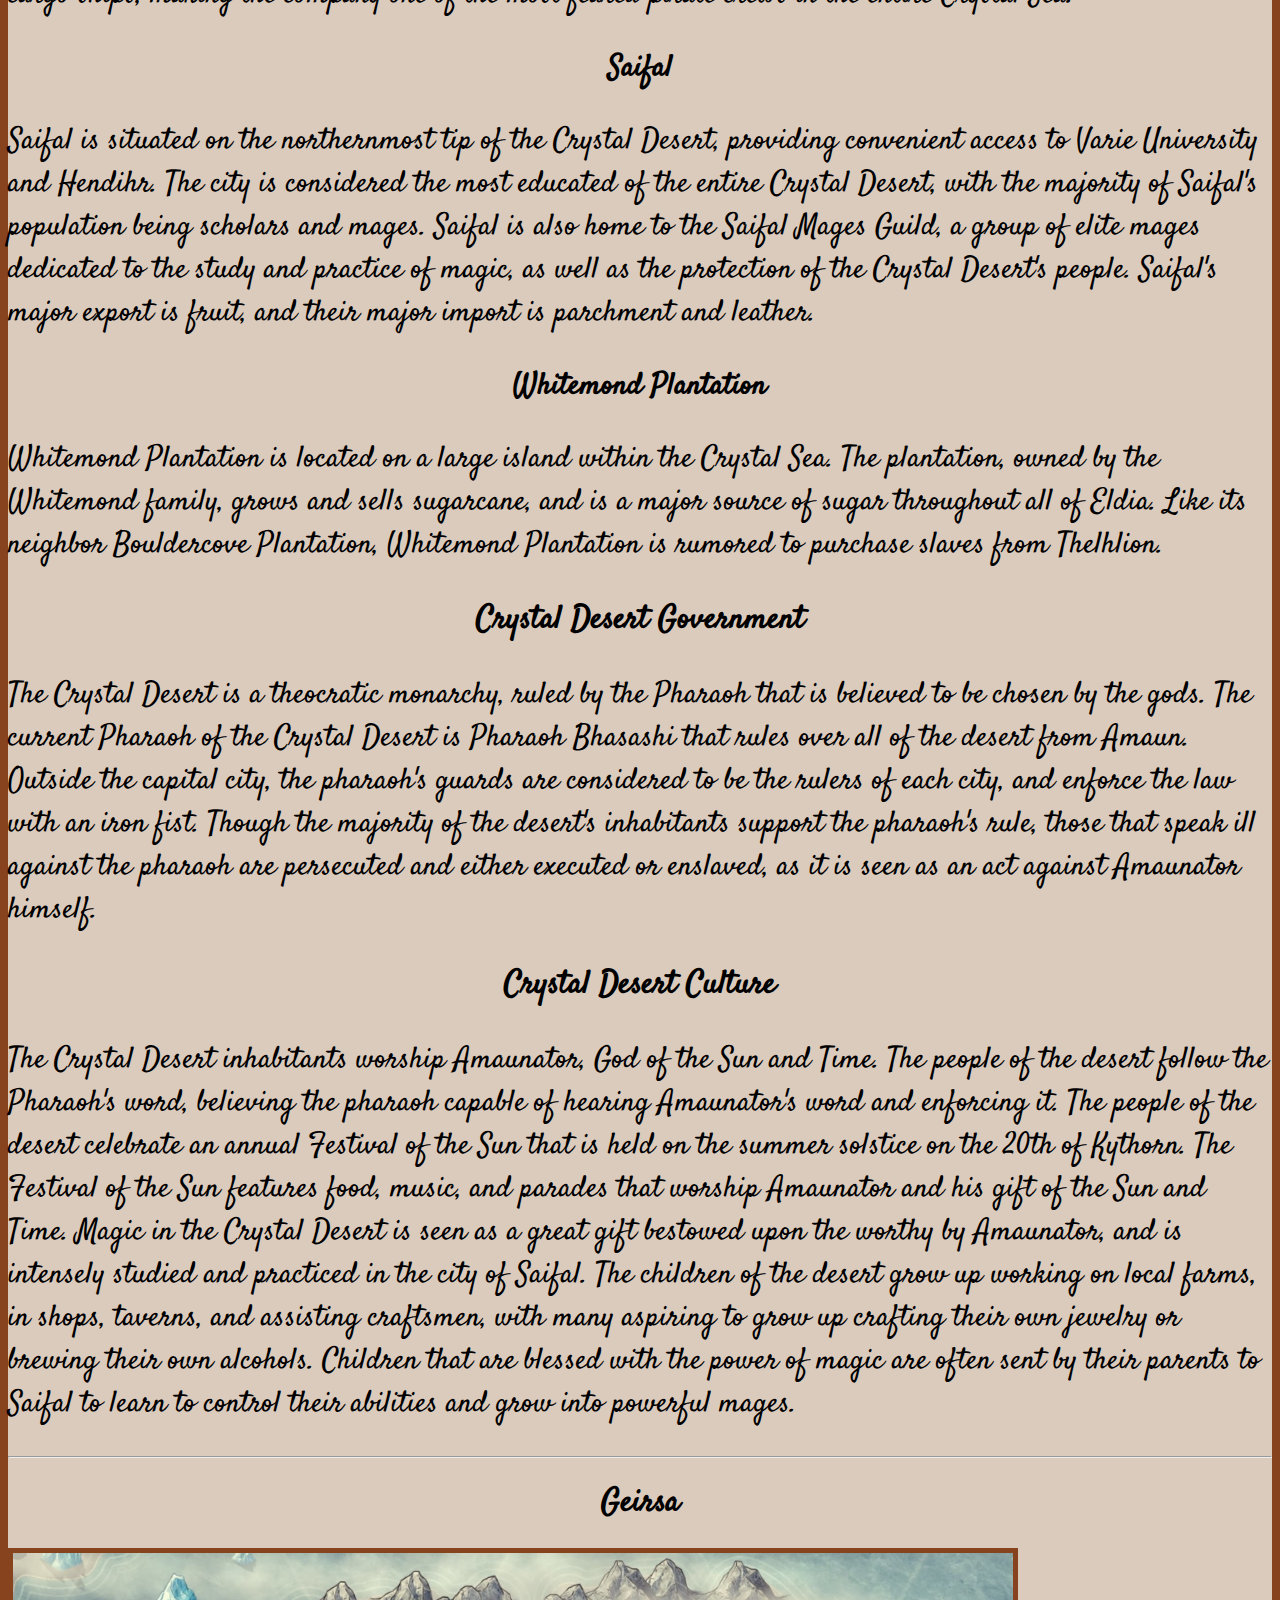
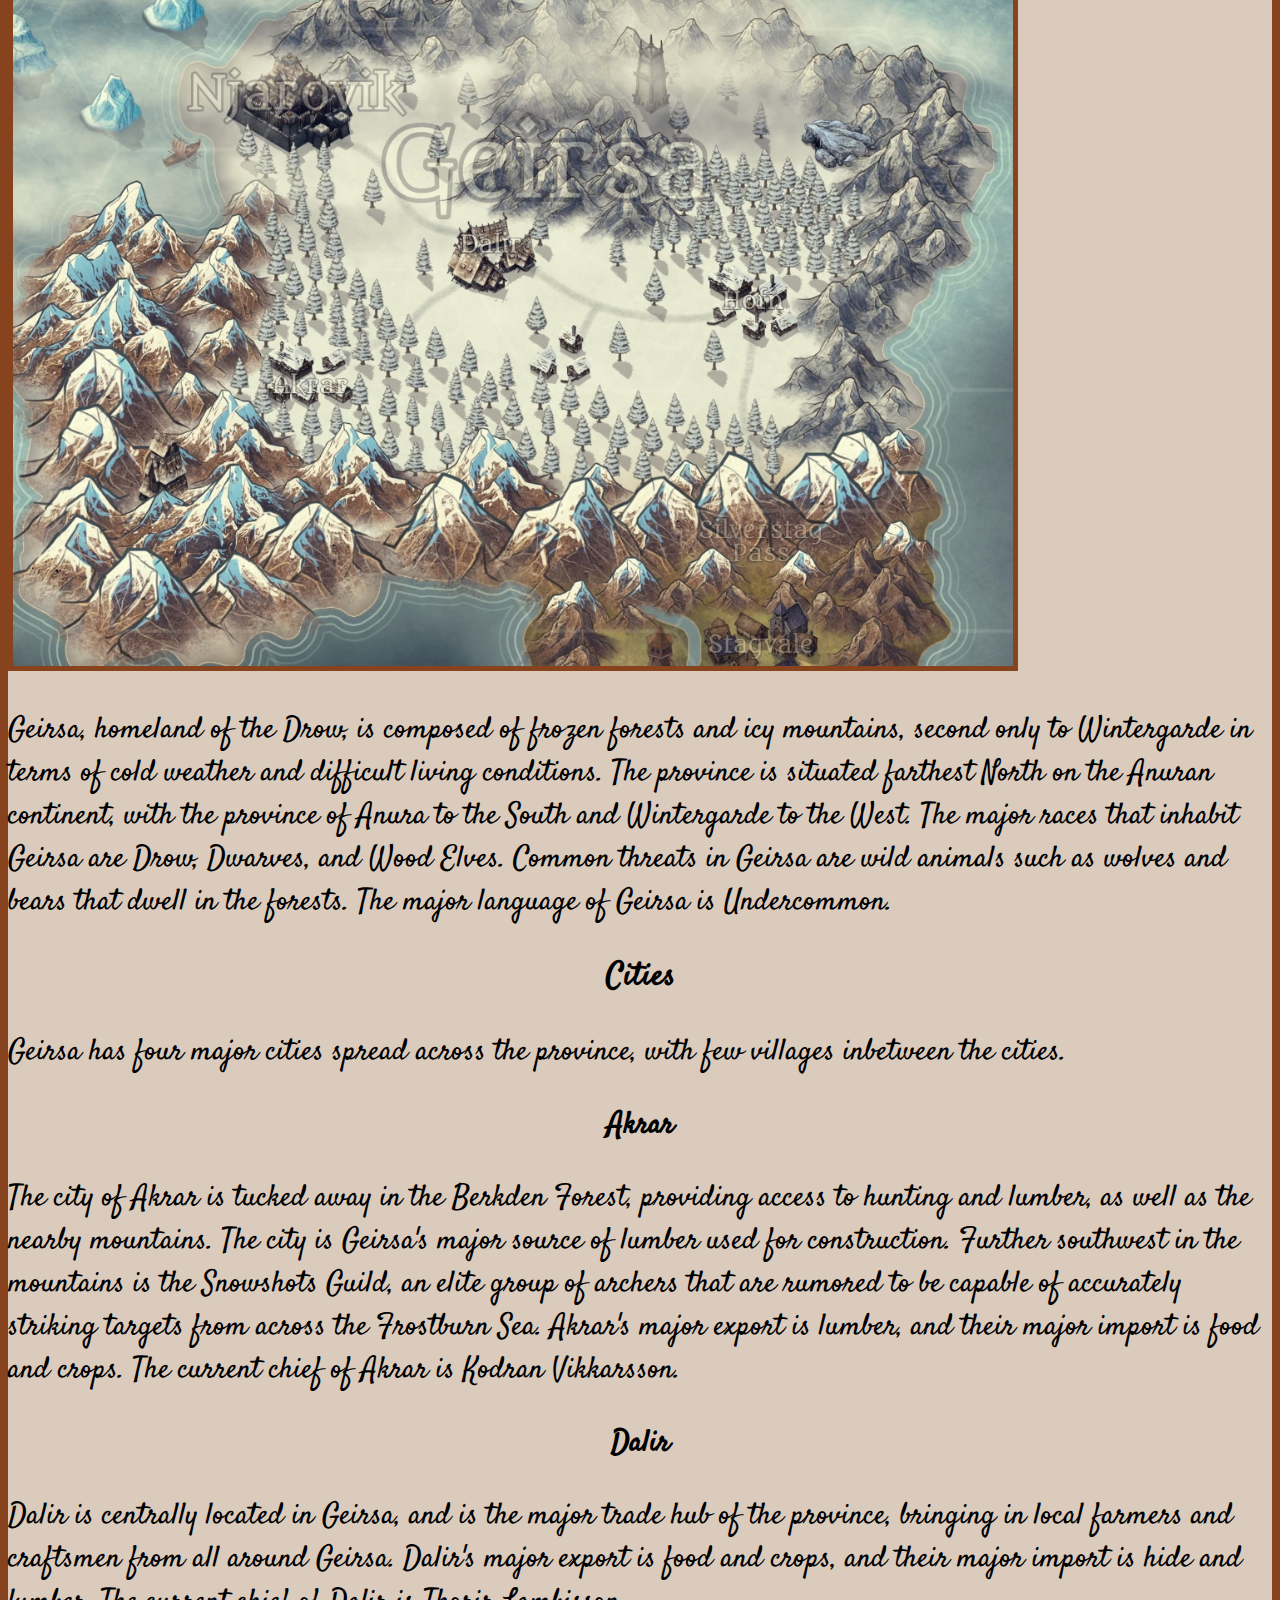
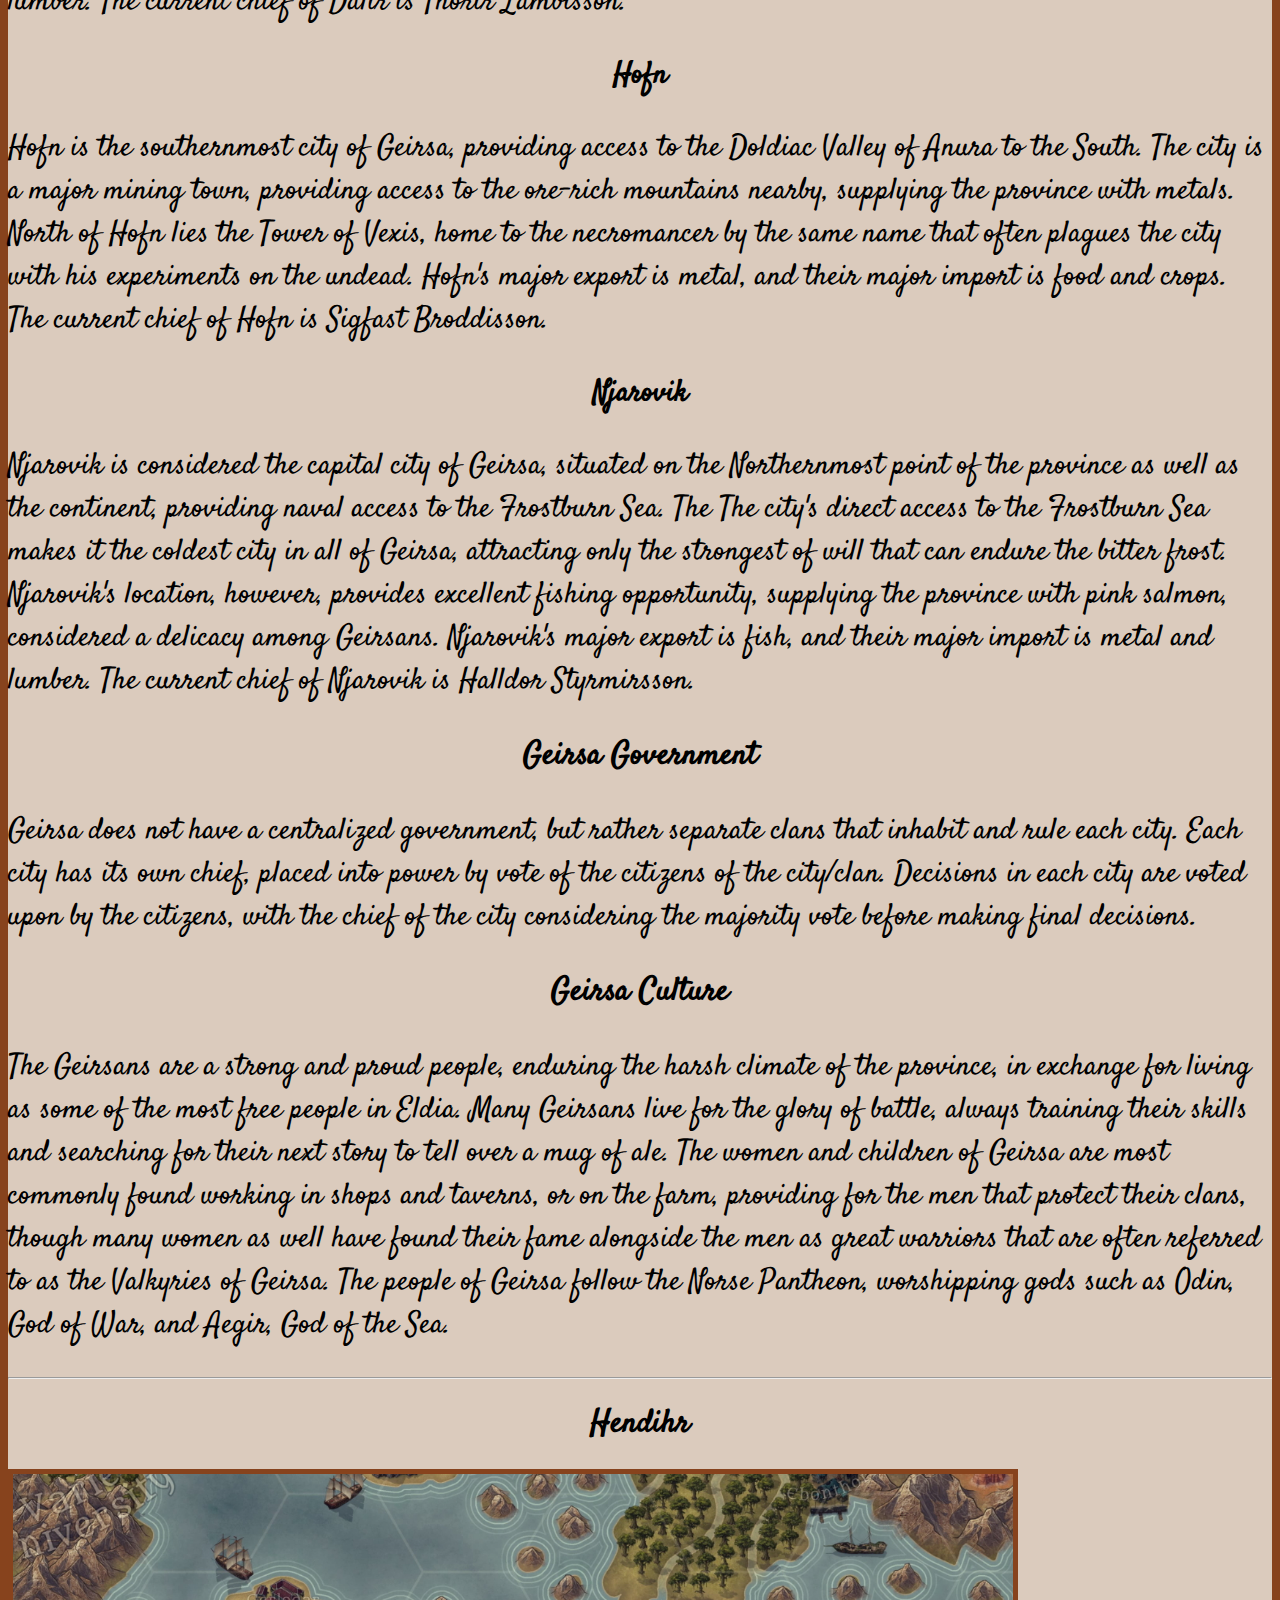
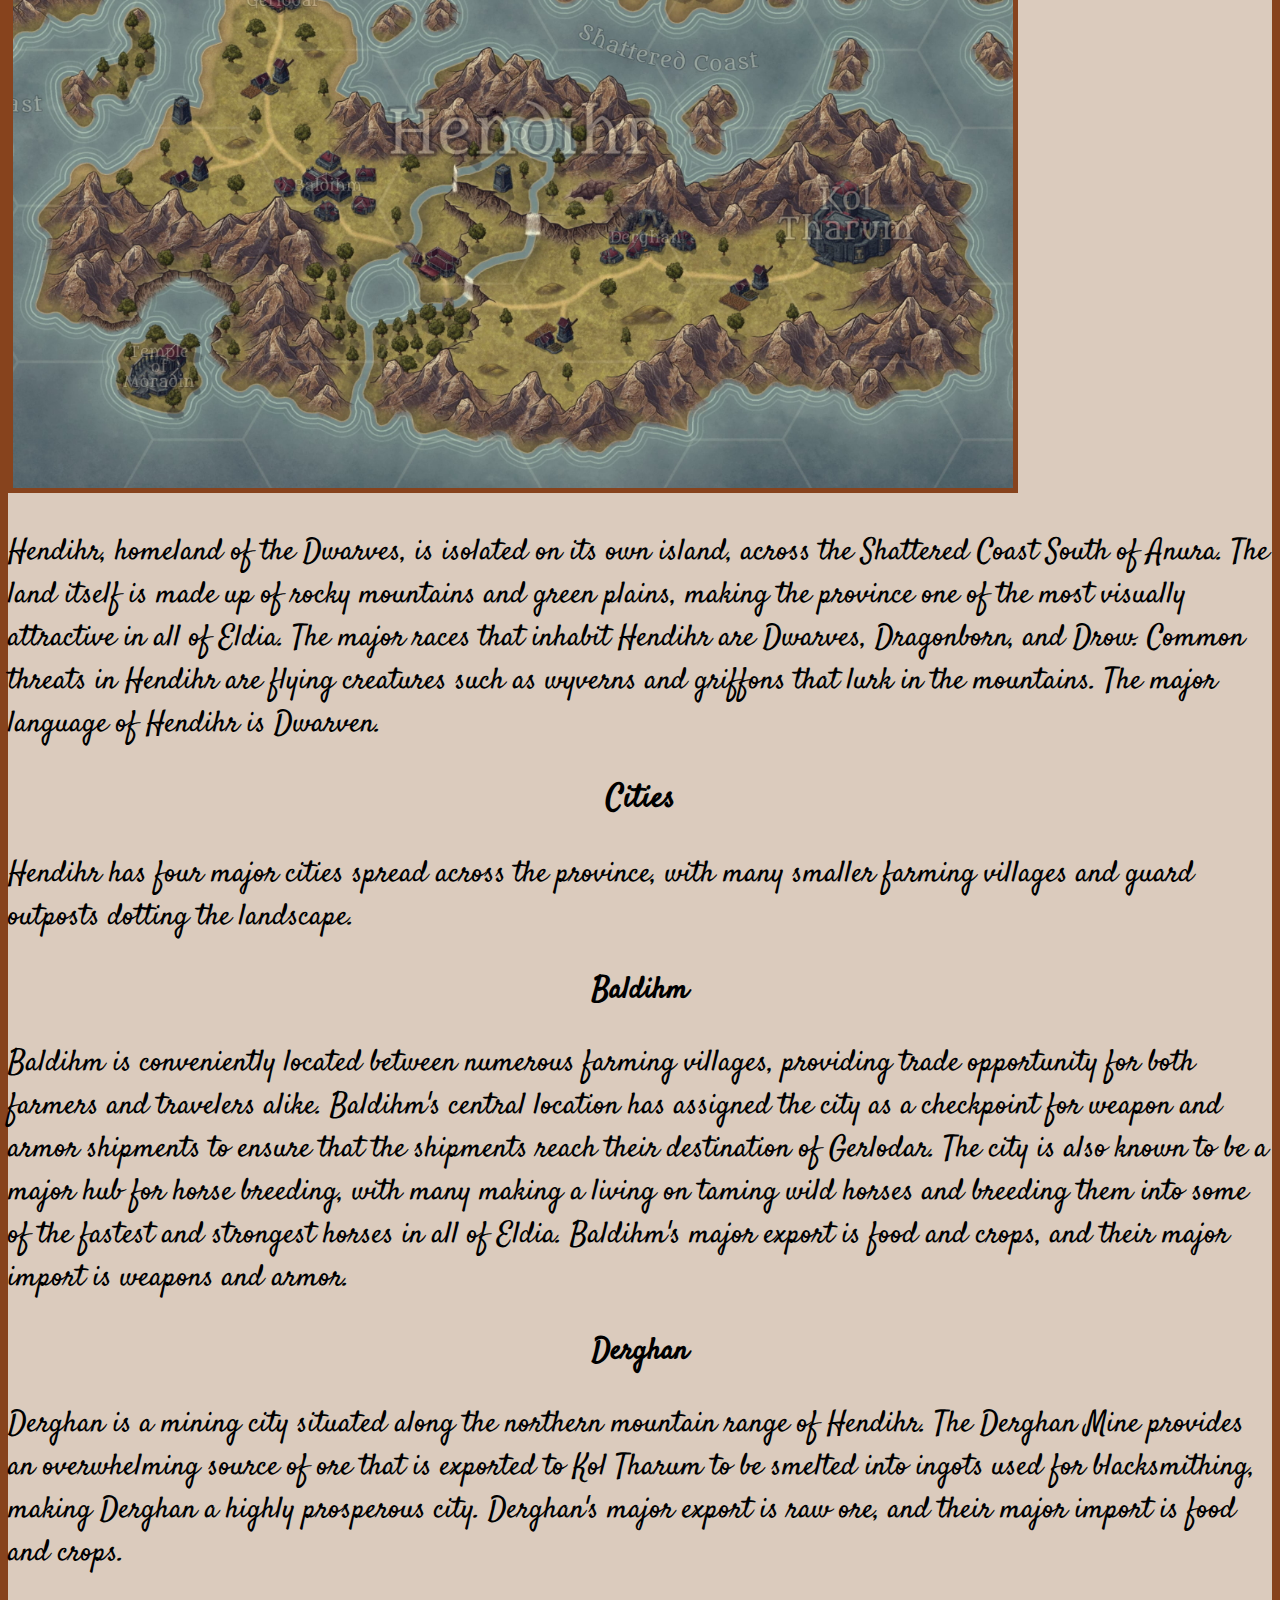
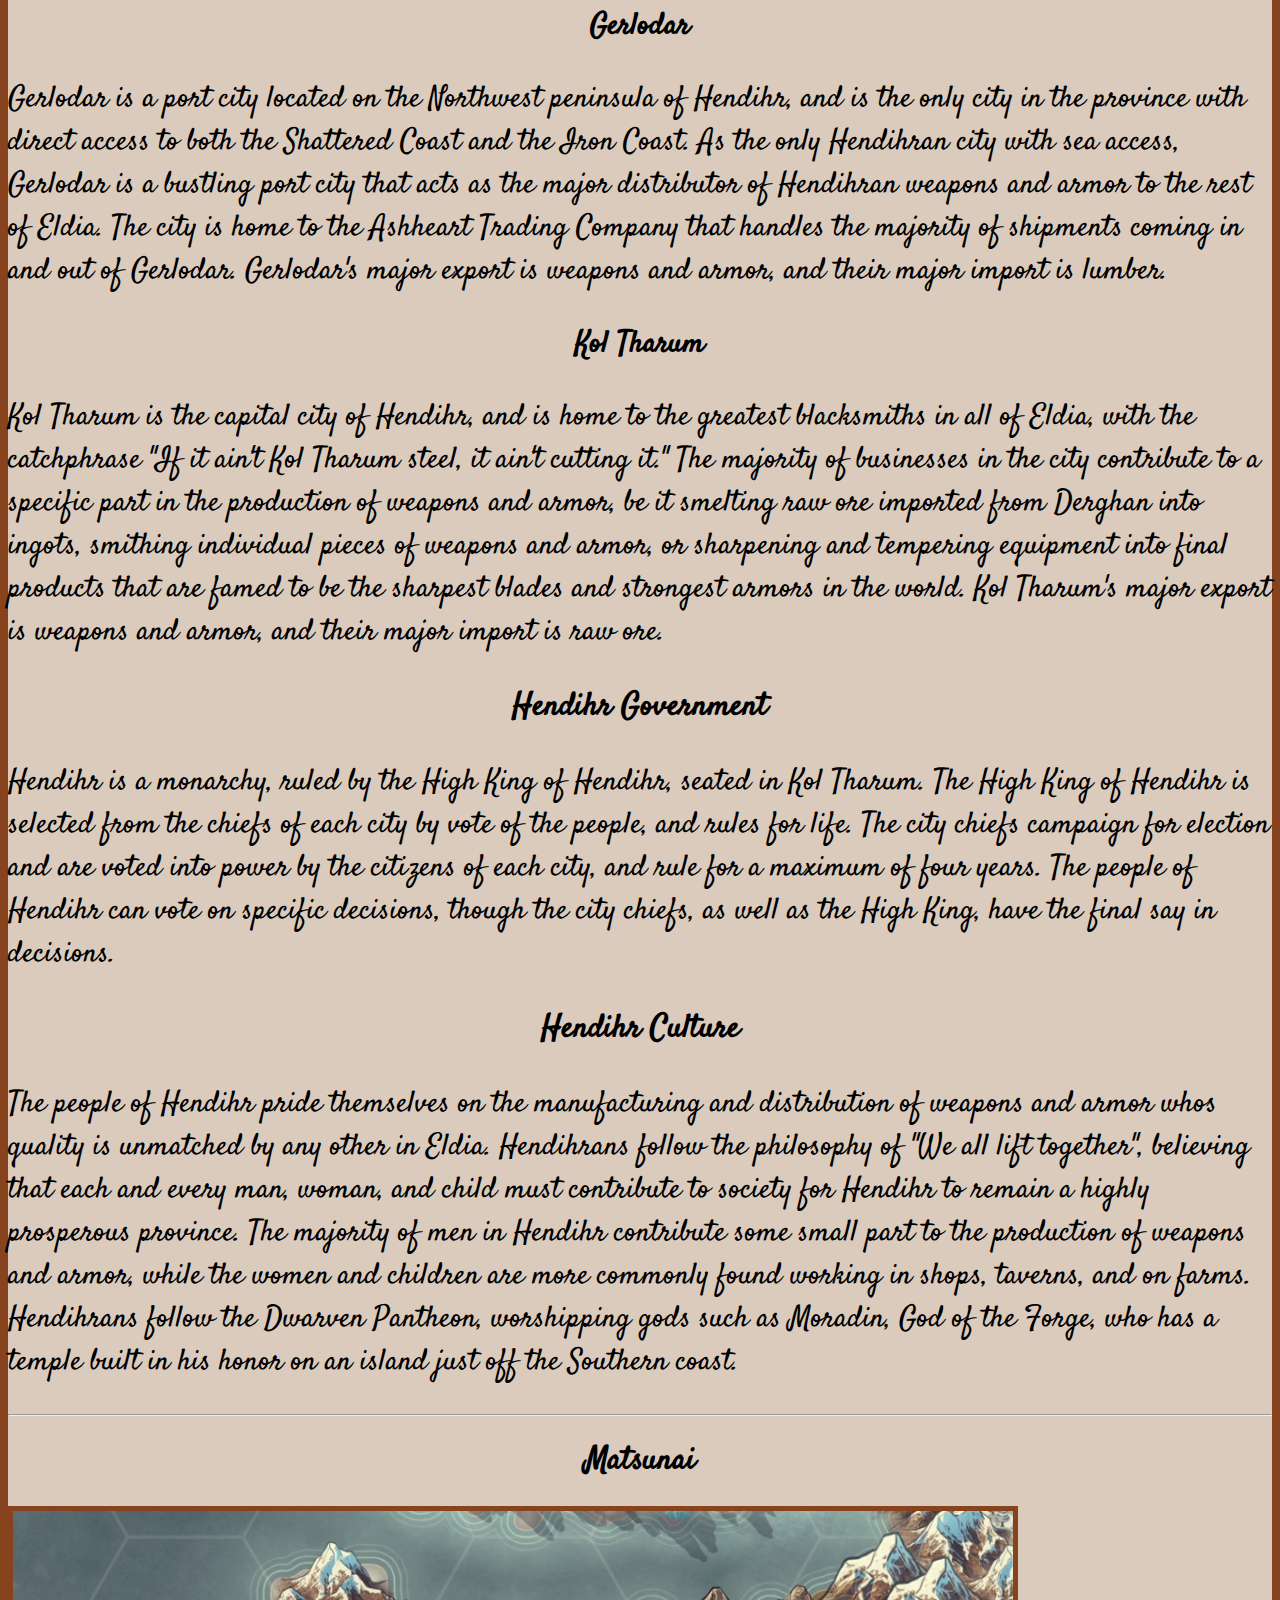
==== commit 9d34bc55: "Add files via upload" ====
--- a/land.html
+++ b/land.html
@@ -63,29 +63,15 @@
         <h1 class="h1-chapter" id="anura">Anura</h1>
         <img class="mx-auto d-block map" src="css/media/anura.jpg" alt="">
           <p class="text">Anura, homeland of the Humans, is the largest of all ten provinces, made up of rolling green plains, dense forests, and tall mountains. The province directly 
-          neighbors Geirsa to the North and Zurdol to the East. The use of magic in Anura is considered taboo, with the majority of the population 
-          believing magic to be dark and twisted of nature. The major races that inhabit Anura are Humans, Wood Elves, and Dwarves.
+          neighbors Geirsa to the North and Zurdol to the East. The major races that inhabit Anura are Humans, Wood Elves, and Dwarves. Common threats in Anura are bandits that roam the 
+          plains and hide in the forests, raiding small villages and mugging travelers.
           </p>
         <!--Anura Cities-->
         <h1 class="h1-chapter">Cities</h1>
         <hr>
           <p class="text">Anura has six major cities, not including the ruined city of Ebonthorn. The majority of smaller villages are spread across the Anuran Plains, 
-          supplying the kingdom with food and crops.
-          </p>
-          <!--Vyria-->
-        <h2 class="h2-chapter">Vyria</h2>
-          <p class="text">Vyria, the capital city of Anura, is centrally located on the shore of Lake Vircona, providing naval access to the Shattered Coast. The capital 
-          city is the most racially diversified in Anura, with people of all backgrounds visiting Vyria for work, trade, and travel. The Royal Gardens District, 
-          home to Castle Vyria and the neighboring manors, are patrolled by the Royal Guard, the King's elite group of highly trained soldiers. Vyria's major export is fish, and their 
-          major import is food and crops.
-          </p>
-          <!--Kheka-->
-          <h2 class="h2-chapter">Kheka</h2>
-            <p class="text">Kheka is second to Vyria in terms of size and security, and is a heavily militarized city, being home to the majority of the 
-              Anuran Army, as well as the army's training camp. Kheka's strategic location allows for quick and easy travel to Vyria directly to the west, the Doldiac Valley and Geirsa, and 
-              Zurdol Canyon. Kheka's only major export is considered to be soldiers, and their major import is weapons and armor. The current count of Kheka is Count Lawrence Symons, a retired general 
-              of the Anuran Army.
-            </p>
+          supplying the kingdom with food and crops. The major language of Anura is Common.
+          </p>
           <!--Balwood-->
           <h2 class="h2-chapter">Balwood</h2>
             <p class="text">Balwood is located within the Elemere forest, providing plenty opportunity for hunters and lumber workers. Unlike other Anuran 
@@ -97,12 +83,25 @@
             <p class="text">Claron is a port city located on the shore of the Shattered Coast. Providing naval access to neighboring continents, Claron is a diverse 
               trading hub of many different goods and services from around the world. Claron's major export is fish, and their major import is lumber and metal. The current count of Claron is Count Edwin Finlay, owner of the Finlay Trading Co.
             </p>
+          <!--Ebonthorn-->
+          <h2 class="h2-chapter">Ebonthorn</h2>
+          <p class="text">Once a bustling port town, Ebonthorn fell victim to the ongoing Zurdolan War, destroyed during the Battle of Ebonthorn. Only the brave or foolish tread through the 
+            crumbled streets, with Ebonthorn believed by both Humans and Orcs to be haunted by the vengeful spirits of those that lost their lives during the battle. The last count to rule 
+            Ebonthorn was Countess Anna Patel, who met her demise defending her people from the onslaught of the Zurdolan Horde.
+          </p>
           <!--Greenbury-->
           <h2 class="h2-chapter">Greenbury</h2>
             <p class="text">Greenbury is a major trade hub for local farmers, located in the center of the Anuran Plains. Farmers from all around visit to sell off their food and crops, as 
               well as purchase tools and supplies to support themselves and their families. Greenbury's major export is food and crops, and their major import is lumber and metal. The 
               current count of Greenbury is Count Tobias Bell, a prosperous farmer that owns and maintains Bell Apple Orchard.
             </p>
+          <!--Kheka-->
+          <h2 class="h2-chapter">Kheka</h2>
+          <p class="text">Kheka is second to Vyria in terms of size and security, and is a heavily militarized city, being home to the majority of the 
+            Anuran Army, as well as the army's training camp. Kheka's strategic location allows for quick and easy travel to Vyria directly to the west, the Doldiac Valley and Geirsa, and 
+            Zurdol Canyon. Kheka's only major export is considered to be soldiers, and their major import is weapons and armor. The current count of Kheka is Count Lawrence Symons, a retired general 
+            of the Anuran Army.
+          </p>
           <!--Stagvale-->
           <h2 class="h2-chapter">Stagvale</h2>
             <p class="text">Stagvale, originally Geirsan territory until given to Anura as a peace offering to end the Winter War, is isolated from the rest of Anura within the Doldiac Valley. 
@@ -110,15 +109,15 @@
               within the Doldiac Valley is the envy of many within Anura, situated on a cliff providing a beautiful view of the entire valley. Stagvale's major export is lumber and herbs, and 
               their major import is food and crops. The current count of Stagvale is Countess Astrid Saunders, a famous author and scholar that studies Anuran flora and its applications in alchemy.
             </p>
-          <!--Ebonthorn-->
-          <h2 class="h2-chapter">Ebonthorn</h2>
-            <p class="text">Once a bustling port town, Ebonthorn fell victim to the ongoing Zurdolan War, destroyed during the Battle of Ebonthorn. Only the brave or foolish tread through the 
-              crumbled streets, with Ebonthorn believed by both Humans and Orcs to be haunted by the vengeful spirits of those that lost their lives during the battle. The last count to rule 
-              Ebonthorn was Countess Anna Patel, who met her demise defending her people from the onslaught of the Zurdolan Horde.
+          <!--Vyria-->
+          <h2 class="h2-chapter">Vyria</h2>
+            <p class="text">Vyria, the capital city of Anura, is centrally located on the shore of Lake Vircona, providing naval access to the Shattered Coast. The capital 
+            city is the most racially diversified in Anura, with people of all backgrounds visiting Vyria for work, trade, and travel. The Royal Gardens District, 
+            home to Castle Vyria and the neighboring manors, are patrolled by the Royal Guard, the King's elite group of highly trained soldiers. Vyria's major export is fish, and their 
+            major import is food and crops.
             </p>
         <!--Anura Government-->
         <h1 class="h1-chapter">Anuran Government</h1>
-        <hr>
           <p class="text">Each city is ruled by a Count and a Council of Representatives, consisting of nine representatives including the Count. The Council of Representatives vote on 
             decisions regarding their city, ranging from local crime, guard duties, allocation of tax money, and much more. The representatives are selected from the city's 
             population by the Count, who hold their position for a maximum of four years. The Count holds their position for as long as desired. The count is voted into power by 
@@ -128,7 +127,6 @@
           </p>
         <!--Anura Culture-->
         <h1 class="h1-chapter">Anuran Culture</h1>
-        <hr>
           <p class="text">The majority of the Anuran people follow the teachings of Eldath, Goddess of Peace. As followers of Eldath, Anura was founded on the ideals of Peace, Order, and 
             Righteousness, heiled as the Three Pillars that Anurans devoutly follow. Anurans celebrate the Festival of Eldath, a holy and spiritual event held 
             in each city on the 1st of Kythorn, worshipping Eldath through food, music, and performances. The use of magic is considered by most in Anura to be dark and twisted of nature, 
@@ -140,7 +138,208 @@
           <hr>
 
         <!--Crystal Desert----------------------------------------------------------------------------------------------------------------------------------------------------------------->
-        <h1 class="h1-chapter">Crystal Desert</h1>
+        <h1 class="h1-chapter" id="desert">Crystal Desert</h1>
+        <img class="mx-auto d-block map" src="css/media/desert.jpg" alt="">
+          <p class="text">The Crystal Desert, homeland of the Dragonborn, is a mostly desolate and uninhabbited province, composed of hundreds of miles of scorching sand dunes. The Crystal 
+            Desert directly neighbors Mordrema to the North, and is surrounded by an archipelago in the Crystal Sea that is considered part of the Crystal Desert province. The major races 
+            that inhabit the Crystal Desert are Dragonborn, Lizardfolk, and Tieflings. Common threats in the Crystal Desert are scavengers that roam the desert, robbing any who cross their 
+            path, as well as pirates that sail the Crystal Sea, plundering merchant and military ships alike. The major language of the Crystal Desert is Draconic.
+          </p>
+        <!--Crystal Desert Cities-->
+        <h1 class="h1-chapter">Cities</h1>
+        <hr>
+          <p class="text">The Crystal Desert has six major cities, including the plantations situated on their own islands in the Crystal Sea, though little contact is maintained 
+            between the cities due to the treacherous land and pirate-infested ocean between the cities.</p>
+        <!--Amaun-->
+        <h2 class="h2-chapter">Amaun</h2>
+            <p class="text">Amaun, informally referred to as the Oasis, is considered the capital city of the Crystal Desert. The city is built around a strange and anomalous glacier 
+              that does not seem to melt, despite the desert's intense heat. The glacier has been dubbed the Desert Diamond, and appears to provide a much cooler climate within Amaun 
+              that draws travellers and tourists from all corners of the world. Amaun's major export is jewelry, and their major import is metal.
+            </p>
+        <h2 class="h2-chapter">Bouldercove Plantation</h2>
+            <p class="text">Bouldercove Plantation is situated on a large island within the Crystal Sea. The plantation, owned by the Bouldercove family, grows and sells tobacco and 
+              cigars, and is a major source of tobacco throughout all of Eldia. Like its neighbor Whitemond Plantation, Bouldercove Plantation is rumored to purchase slaves from Thelhlion.
+            </p>
+        <h2 class="h2-chapter">Nihdad</h2>
+            <p class="text">Nihdad is situated on the northern coast of the Crystal Desert providing naval access to the Crystal Sea. The city is famous for its production of high-end 
+              alcohols, though this reputation often leads to shipments being plundered by pirates roaming the Crystal Sea. Nihdad's major export is alcohol, and their major import is 
+            wheat. </p>
+        <h2 class="h2-chapter">Rirut</h2>
+              <p class="text">Rirut is a mining city located on the southern coast of the Crystal Desert providing naval access to the South Crystal Sea. Once Amaun's main supplier of 
+                metal and exotic gems used for jewelry, the city is currently under control of the Black Rose Company, a highly infamous band of pirates that have plundered dozens of 
+              Amaun cargo ships, making the company one of the most feared pirate crews in the entire Crystal Sea.</p>
+        <h2 class="h2-chapter">Saifal</h2>
+                <p class="text">Saifal is situated on the northernmost tip of the Crystal Desert, providing convenient access to Varie University and Hendihr. The city is considered 
+                  the most educated of the entire Crystal Desert, with the majority of Saifal's population being scholars and mages. Saifal is also home to the Saifal Mages Guild, a 
+                  group of elite mages dedicated to the study and practice of magic, as well as the protection of the Crystal Desert's people. Saifal's major export is fruit, and their 
+                  major import is parchment and leather.
+                </p>
+        <h2 class="h2-chapter">Whitemond Plantation</h2>
+                <p class="text">Whitemond Plantation is located on a large island within the Crystal Sea. The plantation, owned by the Whitemond family, grows and sells sugarcane,
+                  and is a major source of sugar throughout all of Eldia. Like its neighbor Bouldercove Plantation, Whitemond Plantation is rumored to purchase slaves from Thelhlion.
+                </p>
+        <!--Crystal Desert Government-->
+        <h1 class="h1-chapter">Crystal Desert Government</h1>
+                <p class="text">The Crystal Desert is a theocratic monarchy, ruled by the Pharaoh that is believed to be chosen by the gods. The current Pharaoh of the Crystal Desert 
+                  is Pharaoh Bhasashi that rules over all of the desert from Amaun. Outside the capital city, the pharaoh's guards are considered to be the rulers of each city, and 
+                  enforce the law with an iron fist. Though the majority of the desert's inhabitants support the pharaoh's rule, those that speak ill against the pharaoh are persecuted 
+                  and either executed or enslaved, as it is seen as an act against Amaunator himself.
+                </p>
+        <!--Crystal Desert Culture-->
+        <h1 class="h1-chapter">Crystal Desert Culture</h1>
+                <p class="text">The Crystal Desert inhabitants worship Amaunator, God of the Sun and Time. The people of the desert follow the Pharaoh's word, believing the pharaoh capable of 
+                  hearing Amaunator's word and enforcing it. The people of the desert celebrate an annual Festival of the Sun that is held on the summer solstice on the 20th of Kythorn. 
+                  The Festival of the Sun features food, music, and parades that worship Amaunator and his gift of the Sun and Time. Magic in the Crystal Desert is seen as a great gift 
+                  bestowed upon the worthy by Amaunator, and is intensely studied and practiced in the city of Saifal. The children of the desert grow up working on local farms, in shops, taverns, 
+                  and assisting craftsmen, with many aspiring to grow up crafting their own jewelry or brewing their own alcohols. Children that are blessed with the power of magic are often sent 
+                  by their parents to Saifal to learn to control their abilities and grow into powerful mages.
+                </p>
+        
+        <hr>
+
+        <!--Geirsa------------------------------------------------------------------------------------------------------------------------------------------------------------------------->
+        <h1 class="h1-chapter" id="geirsa">Geirsa</h1>
+        <img class="mx-auto d-block map" src="css/media/geirsa.jpg" alt="">
+          <p class="text">Geirsa, homeland of the Drow, is composed of frozen forests and icy mountains, second only to Wintergarde in terms of cold weather and difficult living conditions.
+            The province is situated farthest North on the Anuran continent, with the province of Anura to the South and Wintergarde to the West. The major races that inhabit Geirsa are Drow,
+            Dwarves, and Wood Elves. Common threats in Geirsa are wild animals such as wolves and bears that dwell in the forests. The major language of Geirsa is Undercommon.
+          </p>
+          <!--Geirsa Cities-->
+        <h1 class="h1-chapter">Cities</h1>
+          <p class="text">Geirsa has four major cities spread across the province, with few villages inbetween the cities.</p>
+        <!--Akrar-->
+        <h2 class="h2-chapter">Akrar</h2>
+          <p class="text">The city of Akrar is tucked away in the Berkden Forest, providing access to hunting and lumber, as well as the nearby mountains. The city is Geirsa's major source 
+            of lumber used for construction. Further southwest in the mountains is the Snowshots Guild, an elite group of archers that are rumored to be capable of accurately striking targets 
+            from across the Frostburn Sea. Akrar's major export is lumber, and their major import is food and crops. The current chief of Akrar is Kodran Vikkarsson.
+          </p>
+        <!--Dalir-->
+        <h2 class="h2-chapter">Dalir</h2>
+          <p class="text">Dalir is centrally located in Geirsa, and is the major trade hub of the province, bringing in local farmers and craftsmen from all around Geirsa. Dalir's major export 
+            is food and crops, and their major import is hide and lumber. The current chief of Dalir is Thorir Lambisson.
+          </p>
+        <!--Hofn-->
+        <h2 class="h2-chapter">Hofn</h2>
+          <p class="text">Hofn is the southernmost city of Geirsa, providing access to the Doldiac Valley of Anura to the South. The city is a major mining town, providing access to the ore-rich 
+            mountains nearby, supplying the province with metals. North of Hofn lies the Tower of Vexis, home to the necromancer by the same name that often plagues the city with his experiments 
+            on the undead. Hofn's major export is metal, and their major import is food and crops. The current chief of Hofn is Sigfast Broddisson.
+          </p>
+        <!--Njarovik-->
+        <h2 class="h2-chapter">Njarovik</h2>
+          <p class="text">Njarovik is considered the capital city of Geirsa, situated on the Northernmost point of the province as well as the continent, providing naval access to the Frostburn Sea. The 
+            The city's direct access to the Frostburn Sea makes it the coldest city in all of Geirsa, attracting only the strongest of will that can endure the bitter frost. Njarovik's location, 
+            however, provides excellent fishing opportunity, supplying the province with pink salmon, considered a delicacy among Geirsans. Njarovik's major export is fish, and their major import 
+            is metal and lumber. The current chief of Njarovik is Halldor Styrmirsson.
+          </p>
+        <!--Geirsa Government-->
+        <h1 class="h1-chapter">Geirsa Government</h1>
+          <p class="text">Geirsa does not have a centralized government, but rather separate clans that inhabit and rule each city. Each city has its own chief, placed into power by vote of the 
+            citizens of the city/clan. Decisions in each city are voted upon by the citizens, with the chief of the city considering the majority vote before making final decisions.
+          </p>
+        <!--Geirsa Culture-->
+        <h1 class="h1-chapter">Geirsa Culture</h1>
+          <p class="text">The Geirsans are a strong and proud people, enduring the harsh climate of the province, in exchange for living as some of the most free people in Eldia. Many Geirsans 
+            live for the glory of battle, always training their skills and searching for their next story to tell over a mug of ale. The women and children of Geirsa are most commonly found 
+            working in shops and taverns, or on the farm, providing for the men that protect their clans, though many women as well have found their fame alongside the men as great warriors that 
+            are often referred to as the Valkyries of Geirsa. The people of Geirsa follow the Norse Pantheon, worshipping gods such as Odin, God of War, and Aegir, God of the Sea.
+          </p>
+
+          <hr>
+
+        <!--Hendihr-->
+        <h1 class="h1-chapter" id="hendihr">Hendihr</h1>
+        <img class="mx-auto d-block map" src="css/media/hendihr.jpg" alt="">
+          <p class="text">Hendihr, homeland of the Dwarves, is isolated on its own island, across the Shattered Coast South of Anura. The land itself is made up of rocky mountains and green plains,
+            making the province one of the most visually attractive in all of Eldia. The major races that inhabit Hendihr are Dwarves, Dragonborn, and Drow. 
+            Common threats in Hendihr are flying creatures such as wyverns and griffons that lurk in the mountains. The major language of Hendihr is Dwarven.
+          </p>
+        <!--Hendihr Cities-->
+        <h1 class="h1-chapter">Cities</h1>
+          <p class="text">Hendihr has four major cities spread across the province, with many smaller farming villages and guard outposts dotting the landscape.</p>
+        <!--Baldihm-->
+        <h2 class="h2-chapter">Baldihm</h2>
+          <p class="text">Baldihm is conveniently located between numerous farming villages, providing trade opportunity for both farmers and travelers alike. Baldihm's central location has assigned 
+            the city as a checkpoint for weapon and armor shipments to ensure that the shipments reach their destination of Gerlodar. The city is also known to be a major 
+            hub for horse breeding, with many making a living on taming wild horses and breeding them into some of the fastest and strongest horses in all of Eldia. Baldihm's major export is food 
+            and crops, and their major import is weapons and armor.
+          </p>
+        <!--Derghan-->
+        <h2 class="h2-chapter">Derghan</h2>
+          <p class="text">Derghan is a mining city situated along the northern mountain range of Hendihr. The Derghan Mine provides an overwhelming source of ore that is exported to Kol Tharum to 
+            be smelted into ingots used for blacksmithing, making Derghan a highly prosperous city. Derghan's major export is raw ore, and their major import is food and crops.
+          </p>
+        <!--Gerlodar-->
+        <h2 class="h2-chapter">Gerlodar</h2>
+          <p class="text">Gerlodar is a port city located on the Northwest peninsula of Hendihr, and is the only city in the province with direct access to both the Shattered Coast and the Iron Coast.
+            As the only Hendihran city with sea access, Gerlodar is a bustling port city that acts as the major distributor of Hendihran weapons and armor to the rest of Eldia. The city is home to the 
+            Ashheart Trading Company that handles the majority of shipments coming in and out of Gerlodar. Gerlodar's major export is weapons and armor, and their major import is lumber.
+          </p>
+        <h2 class="h2-chapter">Kol Tharum</h2>
+          <p class="text">Kol Tharum is the capital city of Hendihr, and is home to the greatest blacksmiths in all of Eldia, with the catchphrase "If it ain't Kol Tharum steel, it ain't cutting it."
+            The majority of businesses in the city contribute to a specific part in the production of weapons and armor, be it smelting raw ore imported from Derghan into ingots, smithing individual 
+            pieces of weapons and armor, or sharpening and tempering equipment into final products that are famed to be the sharpest blades and strongest armors in the world. Kol Tharum's major export 
+            is weapons and armor, and their major import is raw ore.
+          </p>
+        <!--Hendihr Government-->
+        <h1 class="h1-chapter">Hendihr Government</h1>
+          <p class="text">Hendihr is a monarchy, ruled by the High King of Hendihr, seated in Kol Tharum. The High King of Hendihr is selected from the chiefs of each city by vote of the people, and 
+            rules for life. The city chiefs campaign for election and are voted into power by the citizens of each city, and rule for a maximum of four years. The people of Hendihr can vote on 
+            specific decisions, though the city chiefs, as well as the High King, have the final say in decisions.
+          </p>
+        <!--Hendihr Culture-->
+        <h1 class="h1-chapter">Hendihr Culture</h1>
+          <p class="text">The people of Hendihr pride themselves on the manufacturing and distribution of weapons and armor whos quality is unmatched by any other in Eldia. Hendihrans follow the 
+            philosophy of "We all lift together", believing that each and every man, woman, and child must contribute to society for Hendihr to remain a highly prosperous province. The majority of 
+            men in Hendihr contribute some small part to the production of weapons and armor, while the women and children are more commonly found working in shops, taverns, and on farms. Hendihrans 
+            follow the Dwarven Pantheon, worshipping gods such as Moradin, God of the Forge, who has a temple built in his honor on an island just off the Southern coast.
+          </p>
+
+          <hr>
+
+        <!--Matsunai-->
+        <h1 class="h1-chapter" id="matsunai">Matsunai</h1>
+        <img class="mx-auto d-block map" src="css/media/matsunai.jpg" alt="">
+          <p class="text">Matsunai, homeland of the Reborn Tieflings, is a temperate province composed mostly of dense forests and mountain ranges. The province is situated between Wintergarde to the 
+            North and Sarisu to the South. Like its neighbor Sarisu, Matsunai is home to unique fauna and flora such as bamboo and panda bears. Once a part of the province of Sarisu, both physically 
+            and politically, powerful Matsunese mages split the two provinces apart in order to end the Sarisinian Civil War.</p>
+        <!--Matsunai Cities-->
+        <h1 class="h1-chapter">Cities</h1>
+            <p class="text">Matsunai has four major cities throughout the province, with many farming villages spread inbetween.</p>
+        <!--Navi-->
+        <h2 class="h2-chapter">Navi</h2>
+            <p class="text">Navi is the capital city of Matsunai, located on the Northeastern coast, providing access to the Silken Sea. The city is considered the Craftsmen Haven, with many highly 
+              skilled artisans crafting different products such as furniture, jewelry, and artwork, with expensive silk clothing and robes being the most popular and prosperous craft of the people of Navi. 
+              Navi's sea access allows for the distribution of clothing throughout Eldia, earning the surrounding ocean the title of the Silken Sea. Navi's major export is fabrics and clothing, and their 
+              major import is silk.
+            </p>
+        <!--Quzou-->
+        <h2 class="h2-chapter">Quzou</h2>
+        <p class="text">Quzou is Matsunai's central trade hub, attracting local farmers and travelers for trade of crops unique to Matsunai and Sarisu, such as bamboo and rice. The city is also Matsunai's 
+          major supplier of raw silk, harvested from silkworms owned by many within the city as a secondary source of income. Quzou's major export is raw silk, and their major import is lumber.
+        </p>
+        <!--Taejin-->
+        <h2 class="h2-chapter">Taejin</h2>
+          <p class="text">Taejin is located within the Okonan Forest, and is a major source of lumber within the province. The city's location also allows for plenty of hunting opportunity, providing the 
+            city with meats and animal skins. Taejin's major export is lumber, and their major import is food and crops.
+          </p>
+        <!--Wonsu-->
+        <h2 class="h2-chapter">Wonsu</h2>
+          <p class="text">Wonsu is Matsunai's southernmost city, providing access to Sarisu further south. Once a major military outpost at the end of the Sarisinian Civil War, Wonsu is now known for the 
+            production and distribution of exotic foods and beverages unique to Matsunai. Many people from around the world visit Wonsu for its delicious cuisine, and has allowed for the city to prosper 
+            as a popular destination for some of the finest foods in Eldia. Wonsu's major export is food, and their major import is crops and meats.
+          </p>
+        <!--Matsunai Government-->
+        <h1 class="h1-chapter">Matsunai Government</h1>
+          <p class="text">Matsunai is an absolute monarchy, ruled under the empress of the Kazunori royal family, with the current ruler being Empress Nevari Kazunori. Though each city is permitted 
+            to elect a local leader, the Empress of Matsunai has the final say in all decisions regarding both the cities and the province as a whole. Under the leadership of Nevari, peace and spiritualism 
+            are the two main focuses of Matsunese law and culture.
+          </p>
+        <!--Matsunai Culture-->
+        <h1 class="h1-chapter">Matsunai Culture</h1>
+          <p class="text">Though under absolute rule by the Empress, the people of Matsunai live rather free and peaceful lives. Most men, women, and children spend their lives either working in shops, taverns, 
+            and on farms, or perfecting their crafts in hopes of owning their own prosperous shops within Navi. Some men study the old ways of the Samurai and train to become great warriors in order to protect 
+            their empire
+          </p>
       </div>
     <!--jQuery-->
     <script src="https://code.jquery.com/jquery-3.5.1.slim.min.js" integrity="sha384-DfXdz2htPH0lsSSs5nCTpuj/zy4C+OGpamoFVy38MVBnE+IbbVYUew+OrCXaRkfj" crossorigin="anonymous"></script>
--- a/css/styles.css
+++ b/css/styles.css
@@ -7,6 +7,9 @@
 font-family: 'Overpass', sans-serif;
 font-family: 'Satisfy', cursive;
 */
+html {
+    scroll-behavior: smooth;
+}
 body {
     background-color: #87431d;
 }
